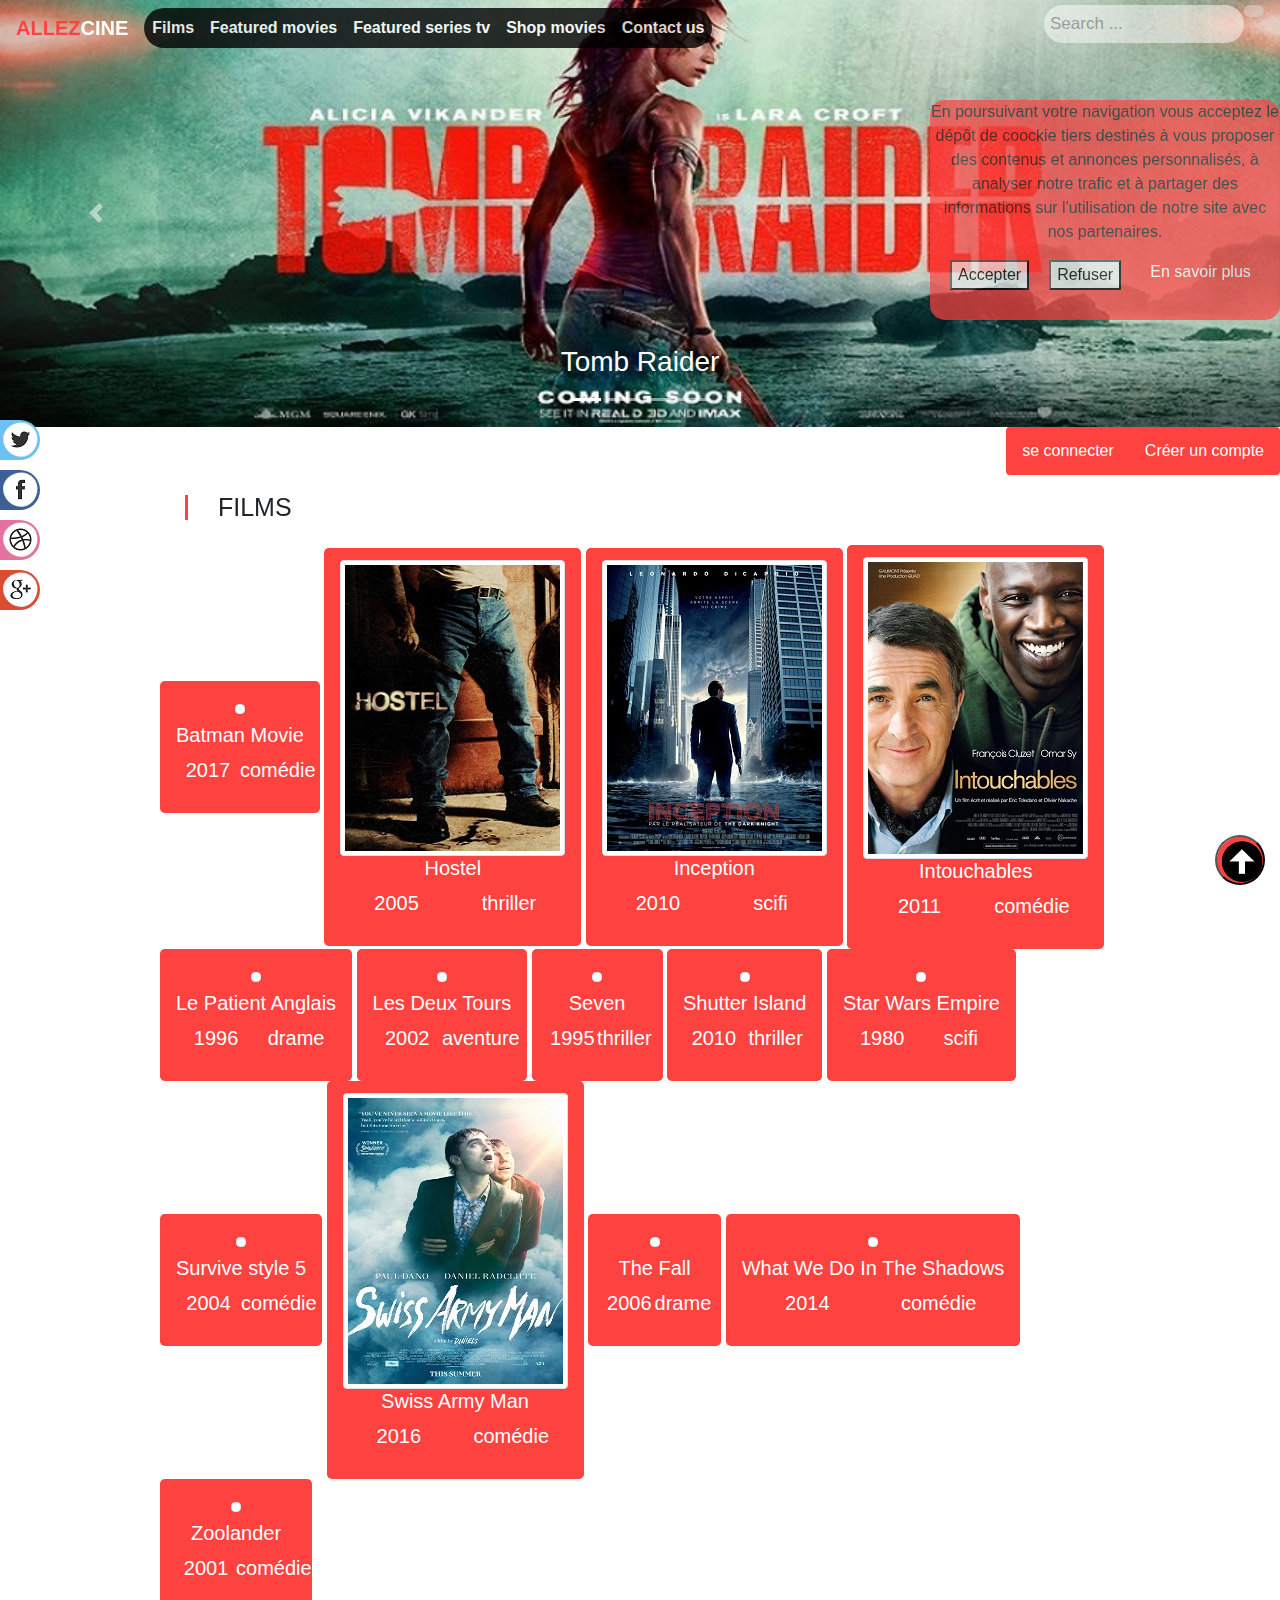
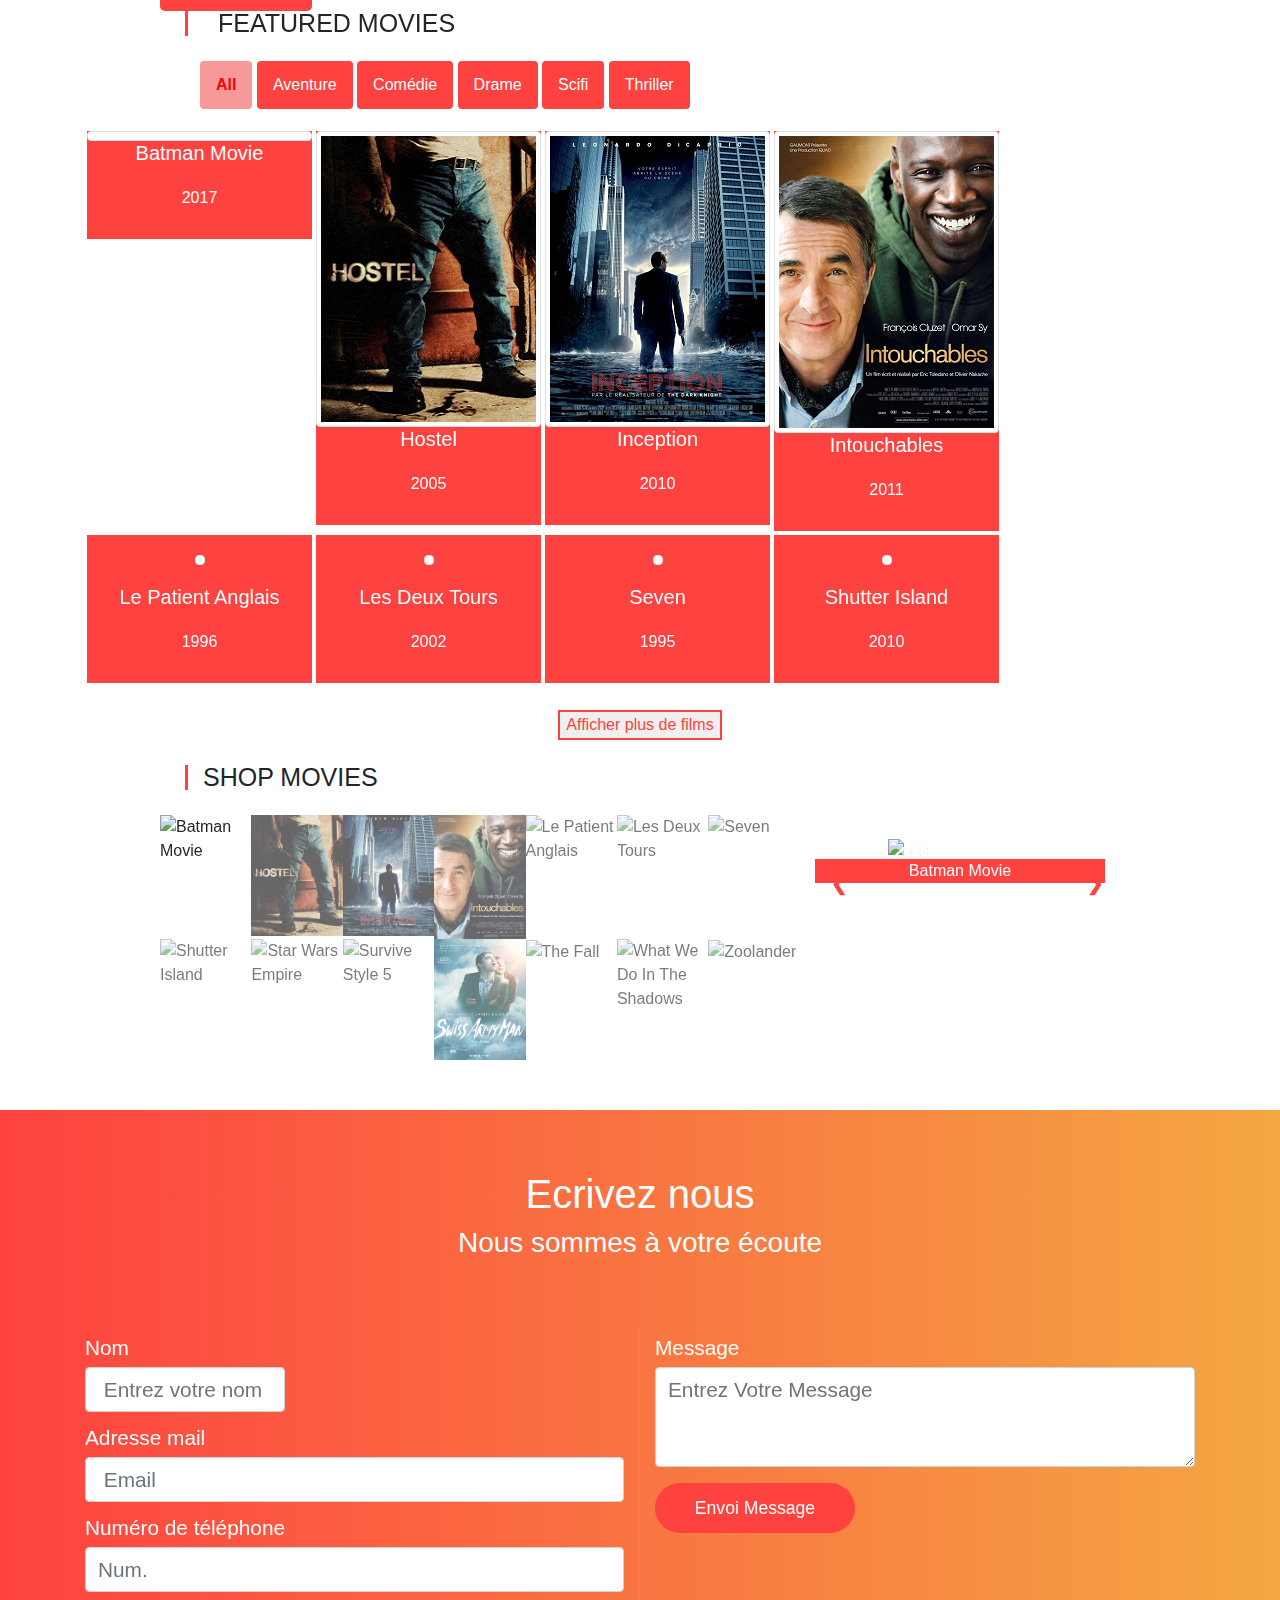
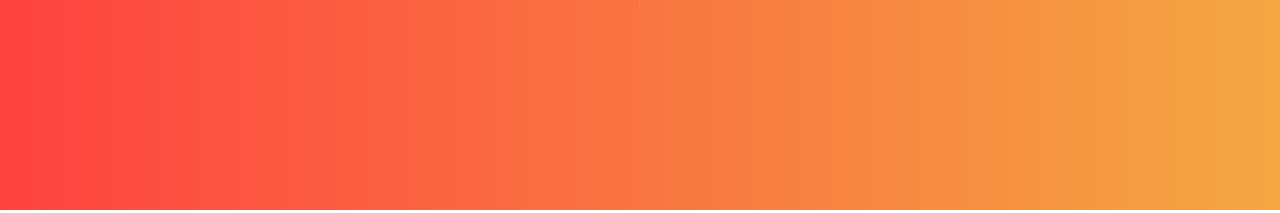
==== index.html @ 19b35f06 "26/6 12h16" ====
<!DOCTYPE html>
<html lang="fr" dir="ltr">

<head>
  <meta charset="utf-8">
  <meta name="viewport" content="width=device-width, initial-scale=1">
  <meta name="Description" content="AllezCine">
  <meta name="theme-color" content="white">

  <title>AllezCine</title>
  <link rel="stylesheet" href="https://maxcdn.bootstrapcdn.com/bootstrap/4.1.1/css/bootstrap.min.css">
  <link rel="stylesheet" type="text/css" href="./style.css">
  <link rel="stylesheet" href="https://use.fontawesome.com/releases/v5.0.13/css/all.css" integrity="sha384-DNOHZ68U8hZfKXOrtjWvjxusGo9WQnrNx2sqG0tfsghAvtVlRW3tvkXWZh58N9jp" crossorigin="anonymous">
  <script src="https://ajax.googleapis.com/ajax/libs/jquery/3.3.1/jquery.min.js"></script>
  <script src="https://maxcdn.bootstrapcdn.com/bootstrap/4.1.1/js/bootstrap.min.js"></script>
  <!-- <link rel="manifest" href="./manifest.json"> -->


</head>

<body>


  <header>
    <!-- Menu -->
    <nav class="navbar navbar-expand-md bg-dark navbar-dark">
      <a class="navbar-brand" href="#"><span style="color: #FE4240">ALLEZ</span>CINE</a>
      <button class="navbar-toggler" type="button" data-toggle="collapse" data-target="#collapsibleNavbar">
            <span class="navbar-toggler-icon"></span>
          </button>
      <div class="collapse navbar-collapse" id="collapsibleNavbar">
        <ul class="navbar-nav">
          <li class="nav-item">
            <a class="nav-link" class="onmouseover()" href="#films" target="_self" title="Films">Films</a>
          </li>
          <li class="nav-item">
            <a class="nav-link" class="onmouseover()" href="#featuredmovies" target="_self" title="Featured movies">Featured movies</a>
          </li>
          <li class="nav-item">
            <a class="nav-link" class="onmouseover()" href="#featuredseriestv" target="_self" title="Featured series tv">Featured series tv</a>
          </li>
          <li class="nav-item">
            <a class="nav-link" class="onmouseover()" href="#shop-movies" target="_self" title="Shop movies">Shop movies</a>
          </li>
          <li class="nav-item">
            <a class="nav-link" class="onmouseover()" href="#contactus" target="_self" title="Contact us">Contact us</a>
          </li>
        </ul>
      </div>
    </nav>
    <!-- Barre recherche -->
    <div class="topnav">
      <div class="search-container">
        <form action="/action_page.php">
          <input type="text" placeholder="Search ..." name="search">
          <button type="submit"><i class="fa fa-search"></i></button>
        </form>
      </div>
    </div>
    <!-- carroussel -->
    <div id="myCarousel" class="carousel slide" data-ride="carousel">

      <!-- Indicators -->
      <ul class="carousel-indicators">
        <li data-target="#demo" data-slide-to="0" class="active"></li>
        <li data-target="#demo" data-slide-to="1"></li>
        <li data-target="#demo" data-slide-to="2"></li>
        <li data-target="#demo" data-slide-to="3"></li>
      </ul>

      <!-- The slideshow -->
      <div class="carousel-inner">
        <div class="carousel-item active">
          <img src="images/film1.jpg" alt="Tomb Raider">
          <div class="carousel-caption">
            <h3>Tomb Raider</h3>

          </div>
        </div>
        <div class="carousel-item">
          <img src="images/film2.png" alt="Ocean's 8">
          <div class="carousel-caption">
            <h3>Ocean's 8</h3>

          </div>
        </div>
        <div class="carousel-item">
          <img src="images/film3.jpg" alt="La Belle & la Bête">
          <div class="carousel-caption">
            <h3>La Belle & la Bête</h3>

          </div>
        </div>
        <div class="carousel-item">
          <img src="images/film4.jpg" alt="Anthony Hopkins">
          <div class="carousel-caption">
            <h3>Anthony Hopkins</h3>

          </div>
        </div>
      </div>

      <!-- Left and right controls -->
      <a class="carousel-control-prev" href="#myCarousel" data-slide="prev">
      <span class="carousel-control-prev-icon"></span>
    </a>
      <a class="carousel-control-next" href="#myCarousel" data-slide="next">
      <span class="carousel-control-next-icon"></span>
    </a>
    </div>
  </header>
  <!-- boutons -->
  <div class="btn-group">
    <button type="button" class="btn btn-primary" data-toggle="modal" data-target="#myModal" id="btn1">se connecter</button>
    <button type="button" class="btn btn-primary" data-toggle="modal" data-target="#myModal1" id="btn2">Créer un compte</button>
  </div>
  <!-- form login -->
  <div class="container">
    <div class="modal fade" id="myModal">
      <div class="modal-dialog modal-lg">
        <div class="modal-content">

          <div class="modal-header">
            <div class="entetes">
              <h1><span id="h1" style="color: #FE4240">Allez</span>Ciné</h1>
              <span>Connectez-vous</span>
            </div>
          </div>

          <div class="modal-body">
            <div class="row">
              <div class="col-md-3 col-xs-3"></div>
              <div class="col-md-3 col-xs-3 label">
                <label for="identifiant">Identifiant</label>
              </div>
              <div class="col-md-3 col-xs-3">
                <input type="text" name="identifiant" value="" placeholder="Entrez votre identifiant">
              </div>
            </div>

            <div class="row">
              <div class="col-md-3 col-xs-3"></div>
              <div class="col-md-3 col-xs-3 label">
                <label for="password">&nbsp;Password</label>
              </div>
              <div class="col-md-3 col-xs-3">
                <input type="password" name="password" value="" placeholder="Entrez votre mot de passe">
              </div>
            </div>
            <div class="row">
              <div class="col-md-5 col-xs-5"></div>
              <div class="col-md-6 col-xs-6" id="checkbox1">
                <label><input type="checkbox" value="">Rester connecté</label>
              </div>
            </div>
            <div class="liens">
              <a href="url">Mot de passe oublié?</a>

            </div>
            <div class="bouton">
              <input type="submit" value="Créer un compte" id="test">
              <input type="submit" value="OK">
              <a href="./index.html">Cancel</a>
            </div>
          </div>


          <div class="modal-footer">
            <button type="button" class="btn btn-danger" data-dismiss="modal">Close</button>
          </div>

        </div>
      </div>
    </div>

  </div>

  <!-- form register -->
  <div class="container">
    <div class="modal fade" id="myModal1">
      <div class="modal-dialog modal-lg">
        <div class="modal-content">
          <div class="modal-header">
            <div class="entetes">
              <h1><span id="h1" style="color: #FE4240">Allez</span>Ciné</h1>
              <span>Enregistrez-vous</span>
            </div>
          </div>
          <div class="modal-body">
            <div class="row">
              <div class="col-md-3 col-xs-3"></div>
              <div class="col-md-3 col-xs-3 label">
                <label for="nom">Nom</label>
              </div>
              <div class="col-md-3 col-xs-3">
                <input type="text" name="nom" value="" placeholder="Entrez votre nom">
              </div>
            </div>
            <div class="row">
              <div class="col-md-3 col-xs-3"></div>
              <div class="col-md-3 col-xs-3 label">
                <label for="email">&nbsp;E-mail</label>
              </div>
              <div class="col-md-3 col-xs-3">
                <input type="text" name="email" value="" placeholder="Entrez votre e-mail">
              </div>
            </div>
            <div class="row">
              <div class="col-md-3 col-xs-3"></div>
              <div class="col-md-3 col-xs-3 label">
                <label for="password">&nbsp;Password</label>
              </div>
              <div class="col-md-3 col-xs-3">
                <input type="password" name="password" value="" placeholder="Entrez votre password" id="password">
              </div>
            </div>
            <div class="row">
              <div class="col-md-2 col-xs-2"></div>
              <div class="col-md-4 col-xs-4 label">
                <label for="confirm">&nbsp;Confirmer password</label>
              </div>
              <div class="col-md-3 col-xs-3">
                <input type="password" name="confirm" value="" placeholder="Confirmez votre password" id="confirm">
              </div>
            </div>
            <div class="row">
              <div class="col-md-4 col-xs-4"></div>
              <div class="col-md-8 col-xs-8" id="checkbox1">
                <label><input type="checkbox" value="">Rester connecté</label>
              </div>
            </div>
            <div class="row">
              <div class="col-md-4 col-xs-4"></div>
              <div class="col-md-8 col-xs-8" id="checkbox2">
                <label><input type="checkbox" value="">J'accepte les <a href="http://www.commeaucinema.com/conditions.php3">conditions générales d'utilisation</a></label>
              </div>
            </div>
            <div class="col-md-12 col-xs-12" class="bouton">
              <input type="submit" value="Enregistrer" onclick="bordure()">
              <a href="./index.html">Cancel</a>
            </div>
            <div class="modal-footer">
              <button type="button" class="btn btn-danger" data-dismiss="modal">Close</button>
            </div>
          </div>
        </div>
      </div>
    </div>
  </div>

  <!-- DEBUT : AVERTISSEMENT COCKIES  -->
  <div class="coockiesUse" id="closeCoockies">
    <p>En poursuivant votre navigation vous acceptez le dépôt de coockie tiers destinés à vous proposer des contenus et annonces personnalisés, à analyser notre trafic et à partager des informations sur l'utilisation de notre site avec nos partenaires.</p>
    <button type="button" name="button" onclick="closeCoock()">Accepter</button>
    <button type="button" name="button" onclick="fakya()">Refuser</button>
    <a href="https://www.cnil.fr/fr/reglement-europeen-protection-donnees" target="_blank">En savoir plus</a>
  </div>
  <!-- FIN : AVERTISSEMENT COCKIES  -->

  <!-- DEBUT : Les boutons réseaux sociaux  -->
  <div class="twitter">
    <a href="twitter">Twitter</a>
    <img src=".\icons\twitter.png" alt="twitterIcon">
  </div>

  <div class="facebook">
    <a href="facebook">Facebook</a>
    <img src=".\icons\facebook.png" alt="facebookIcon">
  </div>

  <div class="dribbble">
    <a href="dribbble">Dribble</a>
    <img src=".\icons\dribbble.png" alt="dribbleIcon">
  </div>

  <div class="google">
    <a href="google">Google</a>
    <img src=".\icons\google.png" alt="googleIcon">
  </div>
  <!-- FIN : Les boutons réseaux sociaux -->

  <!-- TITRE -->
  <div class="row" id="films">
    <div class="col-md-12 col-xs12" id="title0">
      <p>FILMS</p>
    </div>
  </div>
  <!-- TITRE FIN   -->

  <div class="films">


    <a data-toggle="modal" href="#contentBasic0" class="btn btn-primary btn-lg">
    <img src="images/batmanmovie-2017-comedie.jpg" class="img-thumbnail img-fluid" alt="">
    <h5>Batman Movie</h5>
    <div class="conteneur">
      <div class="annees">
        <p>2017</p>
      </div>
      <div class="genres">
        <p>comédie</p>
      </div>
    </div>
  </a>
    <div class="control-popup modal fade" id="contentBasic0" tabindex="-1" role="dialog">
      <div class="modal-dialog">
        <div class="modal-content">
          <div class="modal-body">
            <iframe src="https://www.youtube.com/embed/qtIH_WXOUGQ" frameborder="0" allow="autoplay; encrypted-media" allowfullscreen></iframe>
            <button type="button" class="close" data-dismiss="modal" aria-hidden="true">&times;</button>
          </div>
        </div>
      </div>
    </div>

    <a data-toggle="modal" href="#contentBasic1" class="btn btn-primary btn-lg">
    <img src="images/hostel-2005-thriller.jpg" class="img-thumbnail img-fluid" alt="">
    <h5>Hostel</h5>
      <div class="conteneur">
        <div class="annees">
          <p>2005</p>
        </div>
          <div class="genres">
          <p>thriller</p>
        </div>
    </div>
  </a>
    <div class="control-popup modal fade" id="contentBasic1" tabindex="-1" role="dialog">
      <div class="modal-dialog">
        <div class="modal-content">
          <div class="modal-body">
            <iframe src="https://www.youtube.com/embed/cVBdQiUHhZI" frameborder="0" allow="autoplay; encrypted-media" allowfullscreen></iframe>
            <button type="button" class="close" data-dismiss="modal" aria-hidden="true">&times;</button>
          </div>
        </div>
      </div>
    </div>

    <a data-toggle="modal" href="#contentBasic2" class="btn btn-primary btn-lg">
    <img src="images/inception-2010-scifi.jpg" class="img-thumbnail img-fluid" alt="">
    <h5>Inception</h5>
      <div class="conteneur">
        <div class="annees">
          <p>2010</p>
        </div>
        <div class="genres">
          <p>scifi</p>
        </div>
      </div>
  </a>
    <div class="control-popup modal fade" id="contentBasic2" tabindex="-1" role="dialog">
      <div class="modal-dialog">
        <div class="modal-content">
          <div class="modal-body">
            <iframe src="https://www.youtube.com/embed/LtxtwPoVzqI" frameborder="0" allow="autoplay; encrypted-media" allowfullscreen></iframe>
            <button type="button" class="close" data-dismiss="modal" aria-hidden="true">&times;</button>
          </div>
        </div>
      </div>
    </div>

    <a data-toggle="modal" href="#contentBasic3" class="btn btn-primary btn-lg">
    <img src="images/intouchables-2011-comedie.jpg" class="img-thumbnail img-fluid" alt="">
    <h5>Intouchables</h5>
      <div class="conteneur">
        <div class="annees">
          <p>2011</p>
        </div>
        <div class="genres">
          <p>comédie</p>
        </div>
      </div>
  </a>
    <div class="control-popup modal fade" id="contentBasic3" tabindex="-1" role="dialog">
      <div class="modal-dialog">
        <div class="modal-content">
          <div class="modal-body">
            <iframe src="https://www.youtube.com/embed/cXu2MhWYUuE" frameborder="0" allow="autoplay; encrypted-media" allowfullscreen></iframe>
            <button type="button" class="close" data-dismiss="modal" aria-hidden="true">&times;</button>
          </div>
        </div>
      </div>
    </div>

    <a data-toggle="modal" href="#contentBasic4" class="btn btn-primary btn-lg">
    <img src="images/lepatientanglais-1996-dramatique.jpg" class="img-thumbnail img-fluid" alt="">
    <h5>Le Patient Anglais</h5>
    <div class="conteneur">
      <div class="annees">
        <p>1996</p>
      </div>
      <div class="genres">
        <p>drame</p>
      </div>
    </div>
  </a>
    <div class="control-popup modal fade" id="contentBasic4" tabindex="-1" role="dialog">
      <div class="modal-dialog">
        <div class="modal-content">
          <div class="modal-body">
            <iframe src="https://www.youtube.com/embed/FguRZAv_LS4" frameborder="0" allow="autoplay; encrypted-media" allowfullscreen></iframe>
            <button type="button" class="close" data-dismiss="modal" aria-hidden="true">&times;</button>
          </div>
        </div>
      </div>
    </div>

    <a data-toggle="modal" href="#contentBasic5" class="btn btn-primary btn-lg">
    <img src="images/lesdeuxtours-2002-aventure.jpg" class="img-thumbnail img-fluid" alt="">
      <h5>Les Deux Tours</h5>
      <div class="conteneur">
        <div class="annees">
          <p>2002</p>
        </div>
        <div class="genres">
          <p>aventure</p>
        </div>
      </div>
  </a>
    <div class="control-popup modal fade" id="contentBasic5" tabindex="-1" role="dialog">
      <div class="modal-dialog">
        <div class="modal-content">
          <div class="modal-body">
            <iframe src="https://www.youtube.com/embed/c9blKqmyeV4" frameborder="0" allow="autoplay; encrypted-media" allowfullscreen></iframe>
            <button type="button" class="close" data-dismiss="modal" aria-hidden="true">&times;</button>
          </div>
        </div>
      </div>
    </div>

    <a data-toggle="modal" href="#contentBasic6" class="btn btn-primary btn-lg">
    <img src="images/seven-1995-thriller.jpg" class="img-thumbnail img-fluid" alt="">
      <h5>Seven</h5>
      <div class="conteneur">
        <div class="annees">
          <p>1995</p>
        </div>
        <div class="genres">
          <p>thriller</p>
        </div>
      </div>
  </a>
    <div class="control-popup modal fade" id="contentBasic6" tabindex="-1" role="dialog">
      <div class="modal-dialog">
        <div class="modal-content">
          <div class="modal-body">
            <iframe src="https://www.youtube.com/embed/BLY4treE0XU" frameborder="0" allow="autoplay; encrypted-media" allowfullscreen></iframe>
            <button type="button" class="close" data-dismiss="modal" aria-hidden="true">&times;</button>
          </div>
        </div>
      </div>
    </div>

    <a data-toggle="modal" href="#contentBasic7" class="btn btn-primary btn-lg">
    <img src="images/shutterisland-2010-thriller.jpg" class="img-thumbnail img-fluid" alt="">
      <h5>Shutter Island</h5>
      <div class="conteneur">
        <div class="annees">
          <p>2010</p>
        </div>
        <div class="genres">
          <p>thriller</p>
        </div>
      </div>
  </a>
    <div class="control-popup modal fade" id="contentBasic7" tabindex="-1" role="dialog">
      <div class="modal-dialog">
        <div class="modal-content">
          <div class="modal-body">
            <iframe src="https://www.youtube.com/embed/1CH_6bUt7xc" frameborder="0" allow="autoplay; encrypted-media" allowfullscreen></iframe>
            <button type="button" class="close" data-dismiss="modal" aria-hidden="true">&times;</button>
          </div>
        </div>
      </div>
    </div>

    <a data-toggle="modal" href="#contentBasic8" class="btn btn-primary btn-lg">
    <img src="images/starwarsempire-1980-scifi.jpg" class="img-thumbnail img-fluid" alt="">
      <h5>Star Wars Empire</h5>
      <div class="conteneur">
        <div class="annees">
          <p>1980</p>
        </div>
      <div class="genres">
        <p>scifi</p>
      </div>
    </div>
  </a>
    <div class="control-popup modal fade" id="contentBasic8" tabindex="-1" role="dialog">
      <div class="modal-dialog">
        <div class="modal-content">
          <div class="modal-body">
            <iframe src="https://www.youtube.com/embed/Z7B0vfamFTE" frameborder="0" allow="autoplay; encrypted-media" allowfullscreen></iframe>
            <button type="button" class="close" data-dismiss="modal" aria-hidden="true">&times;</button>
          </div>
        </div>
      </div>
    </div>

    <a data-toggle="modal" href="#contentBasic9" class="btn btn-primary btn-lg">
    <img src="images/Survivestyle5-2004-comedie.jpg" class="img-thumbnail img-fluid" alt="">
      <h5>Survive style 5</h5>
      <div class="conteneur">
        <div class="annees">
          <p>2004</p>
        </div>
        <div class="genres">
          <p>comédie</p>
        </div>
      </div>
  </a>
    <div class="control-popup modal fade" id="contentBasic9" tabindex="-1" role="dialog">
      <div class="modal-dialog">
        <div class="modal-content">
          <div class="modal-body">
            <iframe src="https://www.youtube.com/embed/LEH7nDkiPEk" frameborder="0" allow="autoplay; encrypted-media" allowfullscreen></iframe>
            <button type="button" class="close" data-dismiss="modal" aria-hidden="true">&times;</button>
          </div>
        </div>
      </div>
    </div>

    <a data-toggle="modal" href="#contentBasic10" class="btn btn-primary btn-lg">
    <img src="images/swissarmyman-2016-comedie.jpg" class="img-thumbnail img-fluid" alt="">
      <h5>Swiss Army Man</h5>
      <div class="conteneur">
        <div class="annees">
          <p>2016</p>
        </div>
        <div class="genres">
          <p>comédie</p>
        </div>
      </div>
  </a>
    <div class="control-popup modal fade" id="contentBasic10" tabindex="-1" role="dialog">
      <div class="modal-dialog">
        <div class="modal-content">
          <div class="modal-body">
            <iframe src="https://www.youtube.com/embed/QHkKEBY13A0" frameborder="0" allow="autoplay; encrypted-media" allowfullscreen></iframe>
            <button type="button" class="close" data-dismiss="modal" aria-hidden="true">&times;</button>
          </div>
        </div>
      </div>
    </div>

    <a data-toggle="modal" href="#contentBasic11" class="btn btn-primary btn-lg">
    <img src="images/thefall-2006-dramatique.jpg" class="img-thumbnail img-fluid" alt="">
      <h5>The Fall</h5>
      <div class="conteneur">
        <div class="annees">
          <p>2006</p>
        </div>
        <div class="genres">
          <p>drame</p>
        </div>
      </div>
  </a>
    <div class="control-popup modal fade" id="contentBasic11" tabindex="-1" role="dialog">
      <div class="modal-dialog">
        <div class="modal-content">
          <div class="modal-body">
            <iframe src="https://www.youtube.com/embed/IwsYyRc9j4g" frameborder="0" allow="autoplay; encrypted-media" allowfullscreen></iframe>
            <button type="button" class="close" data-dismiss="modal" aria-hidden="true">&times;</button>
          </div>
        </div>
      </div>
    </div>

    <a data-toggle="modal" href="#contentBasic12" class="btn btn-primary btn-lg">
    <img src="images/WhatWeDoInTheShadows-2014-comedie.jpg" class="img-thumbnail img-fluid" alt="">
      <h5>What We Do In The Shadows</h5>
      <div class="conteneur">
        <div class="annees">
          <p>2014</p>
        </div>
        <div class="genres">
          <p>comédie</p>
        </div>
      </div>
  </a>
    <div class="control-popup modal fade" id="contentBasic12" tabindex="-1" role="dialog">
      <div class="modal-dialog">
        <div class="modal-content">
          <div class="modal-body">
            <iframe src="https://www.youtube.com/embed/IwsYyRc9j4g" frameborder="0" allow="autoplay; encrypted-media" allowfullscreen></iframe>
            <button type="button" class="close" data-dismiss="modal" aria-hidden="true">&times;</button>
          </div>
        </div>
      </div>
    </div>

    <a data-toggle="modal" href="#contentBasic13" class="btn btn-primary btn-lg">
    <img src="images/zoolander-2001-comedie.jpg" class="img-thumbnail img-fluid" alt="">
      <h5>Zoolander</h5>
      <div class="conteneur">
        <div class="annees">
          <p>2001</p>
        </div>
        <div class="genres">
          <p>comédie</p>
        </div>
      </div>
  </a>
    <div class="control-popup modal fade" id="contentBasic13" tabindex="-1" role="dialog">
      <div class="modal-dialog">
        <div class="modal-content">
          <div class="modal-body">
            <iframe src="https://www.youtube.com/embed/SNixRYY7HBY" frameborder="0" allow="autoplay; encrypted-media" allowfullscreen></iframe> <button type="button" class="close" data-dismiss="modal" aria-hidden="true">&times;</button>
          </div>
        </div>
      </div>
    </div>

  </div>



  <div class="row" id="featuredmovies">
    <div class="col-lg-12 col-xs-12" id="title1">
      <p>FEATURED MOVIES</p>
    </div>
  </div>
  <!-- TITRE FIN   -->


  <div id="myBtnContainer">
    <button class="btn active" onclick="filterSelection('all')"> All</button>
    <button class="btn" onclick="filterSelection('aventure')"> Aventure</button>
    <button class="btn" onclick="filterSelection('comedie')"> Comédie</button>
    <button class="btn" onclick="filterSelection('drame')"> Drame</button>
    <button class="btn" onclick="filterSelection('scifi')"> Scifi</button>
    <button class="btn" onclick="filterSelection('thriller')"> Thriller</button>
  </div>
  <div class="container">
    <div class="filterDiv comedie">
      <img src="images/batmanmovie-2017-comedie.jpg" class="img-thumbnail img-fluid d-block" alt="">
      <h5>Batman Movie</h5>
      <p>2017</p>
    </div>
    <div class="filterDiv thriller">
      <img src="images/hostel-2005-thriller.jpg" class="img-thumbnail img-fluid" alt="">
      <h5>Hostel</h5>
      <p>2005</p>
    </div>
    <div class="filterDiv scifi">
      <img src="images/inception-2010-scifi.jpg" class="img-thumbnail img-fluid" alt="">
      <h5>Inception</h5>
      <p>2010</p>
    </div>
    <div class="filterDiv comedie">
      <img src="images/intouchables-2011-comedie.jpg" class="img-thumbnail img-fluid" alt="">
      <h5>Intouchables</h5>
      <p>2011</p>
    </div>
    <div class="filterDiv drame">
      <img src="images/lepatientanglais-1996-dramatique.jpg" class="img-thumbnail img-fluid" alt="">
      <h5>Le Patient Anglais</h5>
      <p>1996</p>
    </div>
    <div class="filterDiv aventure">
      <img src="images/lesdeuxtours-2002-aventure.jpg" class="img-thumbnail img-fluid" alt="">
      <h5>Les Deux Tours</h5>
      <p>2002</p>
    </div>

    <div class="filterDiv thriller">
      <img src="images/seven-1995-thriller.jpg" class="img-thumbnail img-fluid" alt="">
      <h5>Seven</h5>
      <p>1995</p>
    </div>
    <div class="filterDiv thriller">
      <img src="images/shutterisland-2010-thriller.jpg" class="img-thumbnail img-fluid" alt="">
      <h5>Shutter Island</h5>
      <p>2010</p>
    </div>
    <div id="toggle">
      <div class="filterDiv scifi">
        <img src="images/starwarsempire-1980-scifi.jpg" class="img-thumbnail img-fluid" alt="">
        <h5>Star Wars Empire</h5>
        <p>1980</p>
      </div>
      <div class="filterDiv comedie">
        <img src="images/Survivestyle5-2004-comedie.jpg" class="img-thumbnail img-fluid" alt="">
        <h5>Survive style 5</h5>
        <p>2004</p>
      </div>
      <div class="filterDiv comedie">
        <img src="images/swissarmyman-2016-comedie.jpg" class="img-thumbnail img-fluid" alt="">
        <h5>Swiss Army Man</h5>
        <p>2016</p>
      </div>
      <div class="filterDiv drame">
        <img src="images/thefall-2006-dramatique.jpg" class="img-thumbnail img-fluid" alt="">
        <h5>The Fall</h5>
        <p>2006</p>
      </div>
      <div class="filterDiv comedie">
        <img src="images/WhatWeDoInTheShadows-2014-comedie.jpg" class="img-thumbnail img-fluid" alt="">
        <h5>What We Do In The Shadows</h5>
        <p>2014</p>
      </div>
      <div class="filterDiv comedie">
        <img src="images/zoolander-2001-comedie.jpg" class="img-thumbnail img-fluid" alt="">
        <h5>Zoolander</h5>
        <p>2001</p>
      </div>
    </div>
  </div>
  <button type="button" name="button" id="btn3"><a href="#" id="toggler" onclick="changer()">Afficher plus de films</a></button>
  <button type="button" name="button" id="btn4"><a href="#" id="toggler1" onclick="changer1()">Afficher moins de films</a></button>

  <div class="row" id="shop-movies">
    <div class="titre2" id="title1">
      <p>SHOP MOVIES</p>
    </div>
  </div>

  <div class="row" id="shopmovies">
    <div class="shopmovies col-lg-8  col-md-8 col-xs-8">

      <!-- Thumbnail images -->
      <div class="row">
        <div class="column">
          <img class="demo cursor" src="images/batmanmovie-2017-comedie.jpg" style="width:100%" onclick="currentSlide(1)" alt="Batman Movie">
        </div>
        <div class="column">
          <img class="demo cursor" src="images/hostel-2005-thriller.jpg" style="width:100%" onclick="currentSlide(2)" alt="Hostel">
        </div>
        <div class="column">
          <img class="demo cursor" src="images/inception-2010-scifi.jpg" style="width:100%" onclick="currentSlide(3)" alt="Inception">
        </div>
        <div class="column">
          <img class="demo cursor" src="images/intouchables-2011-comedie.jpg" style="width:100%" onclick="currentSlide(4)" alt="Intouchables">
        </div>
        <div class="column">
          <img class="demo cursor" src="images/lepatientanglais-1996-dramatique.jpg" style="width:100%" onclick="currentSlide(5)" alt="Le Patient Anglais">
        </div>
        <div class="column">
          <img class="demo cursor" src="images/lesdeuxtours-2002-aventure.jpg" style="width:100%" onclick="currentSlide(6)" alt="Les Deux Tours">
        </div>


        <div class="column">
          <img class="demo cursor" src="images/seven-1995-thriller.jpg" style="width:100%" onclick="currentSlide(7)" alt="Seven">
        </div>
        <div class="column">
          <img class="demo cursor" src="images/shutterisland-2010-thriller.jpg" style="width:100%" onclick="currentSlide(8)" alt="Shutter Island">
        </div>
        <div class="column">
          <img class="demo cursor" src="images/starwarsempire-1980-scifi.jpg" style="width:100%" onclick="currentSlide(9)" alt="Star Wars Empire">
        </div>
        <div class="column">
          <img class="demo cursor" src="images/Survivestyle5-2004-comedie.jpg" style="width:100%" onclick="currentSlide(10)" alt="Survive Style 5">
        </div>
        <div class="column">
          <img class="demo cursor" src="images/swissarmyman-2016-comedie.jpg" style="width:100%" onclick="currentSlide(11)" alt="Swiss Army Man">
        </div>
        <div class="column">
          <img class="demo cursor" src="images/thefall-2006-dramatique.jpg" style="width:100%" onclick="currentSlide(12)" alt="The Fall">
        </div>
        <div class="column">
          <img class="demo cursor" src="images/WhatWeDoInTheShadows-2014-comedie.jpg" style="width:100%" onclick="currentSlide(13)" alt="What We Do In The Shadows">
        </div>
        <div class="column">
          <img class="demo cursor" src="images/zoolander-2001-comedie.jpg" style="width:100%" onclick="currentSlide(14)" alt="Zoolander">
        </div>
      </div>
    </div>
    <!-- Container for the image gallery -->
    <div class="container col-lg-4 col-md-4 col-xs-4">

      <!-- Full-width images with number text -->
      <div class="mySlides">
        <div class="numbertext">1 / 14</div>
        <img src="images/batmanmovie-2017-comedie.jpg" style="width:100%">
      </div>

      <div class="mySlides">
        <div class="numbertext">2 / 14</div>
        <img src="images/hostel-2005-thriller.jpg" style="width:100%">
      </div>

      <div class="mySlides">
        <div class="numbertext">3 / 14</div>
        <img src="images/inception-2010-scifi.jpg" style="width:100%">
      </div>

      <div class="mySlides">
        <div class="numbertext">4 / 14</div>
        <img src="images/intouchables-2011-comedie.jpg" style="width:100%">
      </div>

      <div class="mySlides">
        <div class="numbertext">5 / 14</div>
        <img src="images/lepatientanglais-1996-dramatique.jpg" style="width:100%">
      </div>

      <div class="mySlides">
        <div class="numbertext">6 / 14</div>
        <img src="images/lesdeuxtours-2002-aventure.jpg" style="width:100%">
      </div>

      <div class="mySlides">
        <div class="numbertext">7 / 14</div>
        <img src="images/seven-1995-thriller.jpg" style="width:100%">
      </div>

      <div class="mySlides">
        <div class="numbertext">8 / 14</div>
        <img src="images/shutterisland-2010-thriller.jpg" style="width:100%">
      </div>

      <div class="mySlides">
        <div class="numbertext">9 / 14</div>
        <img src="images/starwarsempire-1980-scifi.jpg" style="width:100%">
      </div>

      <div class="mySlides">
        <div class="numbertext">10 / 14</div>
        <img src="images/Survivestyle5-2004-comedie.jpg" style="width:100%">
      </div>

      <div class="mySlides">
        <div class="numbertext">11 / 14</div>
        <img src="images/swissarmyman-2016-comedie.jpg" style="width:100%">
      </div>

      <div class="mySlides">
        <div class="numbertext">12 / 14</div>
        <img src="images/thefall-2006-dramatique.jpg" style="width:100%">
      </div>

      <div class="mySlides">
        <div class="numbertext">13 / 14</div>
        <img src="images/WhatWeDoInTheShadows-2014-comedie.jpg" style="width:100%">
      </div>

      <div class="mySlides">
        <div class="numbertext">14 / 14</div>
        <img src="images/zoolander-2001-comedie.jpg" style="width:100%">
      </div>

      <!-- Next and previous buttons -->
      <a class="prev" onclick="plusSlides(-1)">&#10094;</a>
      <a class="next" onclick="plusSlides(1)">&#10095;</a>

      <!-- Image text -->
      <div class="caption-container">
        <p id="caption"></p>
      </div>
    </div>
  </div>






  <footer>
    <!-- CONTACT -->
    <section id="contact">
      <div class="section-content" id="contactus">
        <h1 class="section-header">Ecrivez <span class="content-header wow fadeIn " data-wow-delay="0.2s" data-wow-duration="2s"> nous</span></h1>
        <h3>Nous sommes à votre écoute</h3>
      </div>
      <div class="contact-section">
        <div class="container">
          <form>
            <div class="row">
              <div class="col-md-6 form-line">
                <div class="form-group">
                  <label for="exampleInputUsername">Nom</label>
                  <input type="text" class="form-control" id="userName" placeholder=" Entrez votre nom">
                </div>
                <div class="form-group">
                  <label for="exampleInputEmail">Adresse mail</label>
                  <input type="email" class="form-control" id="userEmail" placeholder=" Email">
                </div>
                <div class="form-group">
                  <label for="telephone">Numéro de téléphone</label>
                  <input type="tel" class="form-control" id="userTelephone" placeholder="Num."> </div>
              </div>
              <div class="col-md-6">
                <div class="form-group">
                  <label for="description"> Message</label>
                  <textarea class="form-control" id="userMessage" placeholder="Entrez Votre Message"></textarea>
                </div>
                <div>
                  <button type="button" class="btn btn-default submit" onclick="sendClick()"><i class="fa fa-paper-plane" aria-hidden="true"></i>  Envoi Message</button>
                </div>
              </div>
            </div>
          </form>
        </div>
        <div class="row">
          <div class="col-md-12">
            <iframe src="https://www.google.com/maps/embed?pb=!1m18!1m12!1m3!1d2519.233582934361!2d4.355096615485479!3d50.84535866671215!2m3!1f0!2f0!3f0!3m2!1i1024!2i768!4f13.1!3m3!1m2!1s0x47c3c47fce0ba71d%3A0x2f634768a374d3b0!2sCantersteen+10%2C+1000+Bruxelles!5e0!3m2!1sfr!2sbe!4v1529677400530"
              width="250" height="200" frameborder="0" style="border:0" allowfullscreen></iframe>
          </div>
        </div>
    </section>
    <!-- CONTACT FIN -->

  </footer>

  <!-- Charger fichier javascript du projet -->
  <script type="text/javascript" src="AD6D.js"></script>
  <script type="text/javascript" src="allezcine.js"></script>

  <!-- <script src="allezcine.js"></script> -->
  <!-- Rajout Bootstrap jquery, Popper.js et javascript -->

</body>

</html>
---- style.css ----
#collapsibleNavbar {
  background-color: black;
  border-radius: 45px;
  opacity: 0.8;
  font-weight: bold;
}

/* DEBUT : ALERT COOCKIES */

.coockiesUse {
  display: block;
  position: fixed;
  top: 100px;
  right: 0;
  opacity: 0.7;
  background-color: #FE4240;
  width: 350px;
  max-width: 100%;
  height: 220px;
  text-align: center;
  border-radius: 15px;
  z-index: 1500;
}

.coockiesUse button {
  float: left;
  margin-left: 20px;
}

.coockiesUse a {
  color: white;
}

/* FIN : ALERT COOCKIES */

/* DEBUT : ICONES SOCIAUX */

.twitter {
  display: block;
  position: fixed;
  margin-top: -75px;
  width: 140px;
  height: 40px;
  background-color: #6Ac2F4;
  text-align: center;
  left: -100px;
  border-top-right-radius: 25px;
  border-bottom-right-radius: 25px;
}

.twitter a {
  color: white;
  vertical-align: middle;
  line-height: 40px;
}

.twitter:hover {
  transition: 1.5s;
  transform: translateX(100px);
}

.twitter img {
  border-radius: 50px;
  padding-top: 2.5px;
  padding-right: 2.5px;
  float: right;
}

.facebook {
  display: block;
  position: fixed;
  margin-top: -25px;
  width: 140px;
  height: 40px;
  background-color: #3E5F94;
  text-align: center;
  left: -100px;
  border-top-right-radius: 25px;
  border-bottom-right-radius: 25px;
}

.facebook img {
  border-radius: 50px;
  padding-top: 2.5px;
  padding-right: 2.5px;
  float: right;
}

.facebook a {
  vertical-align: middle;
  line-height: 40px;
  color: white;
}

.facebook:hover {
  transition: 1.5s;
  transform: translateX(100px);
}

.dribbble {
  display: block;
  position: fixed;
  margin-top: 25px;
  width: 140px;
  height: 40px;
  background-color: #E4729E;
  text-align: center;
  left: -100px;
  border-top-right-radius: 25px;
  border-bottom-right-radius: 25px;
}

.dribbble img {
  border-radius: 50px;
  padding-top: 2.5px;
  padding-right: 2.5px;
  float: right;
}

.dribbble a {
  vertical-align: middle;
  line-height: 40px;
  color: white;
}

.dribbble:hover {
  transition: 1.5s;
  transform: translateX(100px);
}

.google {
  display: block;
  position: fixed;
  margin-top: 75px;
  width: 140px;
  height: 40px;
  background-color: #DB4C34;
  text-align: center;
  left: -100px;
  border-top-right-radius: 25px;
  border-bottom-right-radius: 25px;
}

.google img {
  border-radius: 50px;
  padding-top: 2.5px;
  padding-right: 2.5px;
  float: right;
}

.google a {
  vertical-align: middle;
  line-height: 40px;
  color: white;
}

.google:hover {
  transition: 1.5s;
  transform: translateX(100px);
}

/* FIN : ICONES SOCIAUX */

/*TITRES */

#title1, #title0 {
  float: left;
  margin-left: 200px;
  margin-bottom: 25px;
  border-left: solid 3px #FE4240;
  width: 300px;
  max-width: 100%;
  height: 25px;
}

#title1 p, #title0 p {
  font-family: sans-serif;
  font-size: 25px;
  margin-left: 15px;
  vertical-align: middle;
  line-height: 25px;
}

.titre2 {
  margin-top: 25px;
  margin-bottom: 25px;
}

.row h5 {
  text-align: center;
}

.films {
  width: 75%;
  margin-left: auto;
  margin-right: auto;
}

/*
.bgc {
  background-color: #FE4240;
  color: white;
} */

.annees {
  width: 50%;
  float: left;
}

.genres {
  width: 50%;
  float: right;
}

/* CONTACT */

iframe {
  margin-top: 5px;
  margin-right: auto;
  margin-left: auto;
  width: : 100%;
  display: block;
}

.section-content {
  text-align: center;
}

#contact {
  margin-top: 50px;
  font-family: 'Teko', sans-serif;
  padding-top: 60px;
  width: 100%;
  height: 700px;
  background: #f4a742;
  /* fallback for old browsers */
  background: -webkit-linear-gradient(to left, #f4a742, #FE4240);
  /* Chrome 10-25, Safari 5.1-6 */
  background: linear-gradient(to left, #f4a742, #FE4240);
  /* W3C, IE 10+/ Edge, Firefox 16+, Chrome 26+, Opera 12+, Safari 7+ */
  color: #fff;
}

.contact-section {
  padding-top: 40px;
}

.contact-section .col-md-6 {
  width: 50%;
}

.form-line {
  border-right: 1px solid #B29999;
}

.form-group {
  margin-top: 10px;
}

label {
  font-size: 1.3em;
  line-height: 1em;
  font-weight: normal;
}

.form-control {
  font-size: 1.3em;
  color: #080808;
}

textarea.form-control {
  height: 100px;
  /* margin-top: px;*/
}

.submit {
  font-size: 1.1em;
  float: left;
  width: 200px;
  background-color: transparent;
  border-radius: 35px;
  color: #fff;
}

/* Login/register */

.entetes {
  margin-left: auto;
  margin-right: auto;
}

#myModal, #myModal1 {
  text-align: center;
  overflow-x: hidden;
  overflow-y: auto;
}

#checkbox1, #checkbox2 {
  text-align: left;
}

/* Boutons */

#myBtnContainer {
  margin-left: 200px;
}

#btn1, #btn2 {
  background-color: #FE4240;
  border-color: #FE4240;
}

.btn-group {
  float: right;
}

.btn.focus, .btn:focus {
  box-shadow: 0 0 0 0.2rem rgba(254, 66, 64, .25);
}

.btn-primary.focus, .btn-primary:focus {
  box-shadow: 0 0 0 0.2rem rgba(254, 66, 64, .5) !important;
}

input[type="text"], input[type="password"] {
  width: 200px;
}

.label {
  text-align: right;
}

/* Jumbotron */

.jumbotron {
  height: 100%;
  width: 100%;
  padding: 0px;
}

/* menu */

nav a {
  color: white !important;
}

nav a:hover {
  color: #FE4240 !important;
}

.navbar {
  position: absolute;
  z-index: 2;
}

.bg-dark {
  background-color: transparent !important;
}

/* barre de recherche */

.navbar-brand {
  font-weight: bold;
}

.topnav {
  overflow: hidden;
  background-color: transparent !important;
  position: absolute;
  z-index: 2;
  right: 0px;
  top: 5px;
}

.topnav .search-container {
  float: right;
}

.topnav input[type=text] {
  padding: 6px;
  margin-top: 8px;
  font-size: 17px;
  border: none;
  margin-top: 0px;
  border-radius: 45px;
  opacity: 0.5;
}

.topnav .search-container button {
  float: right;
  padding: 6px 10px;
  margin-top: 8px;
  margin-right: 16px;
  background: #ddd;
  font-size: 17px;
  border: none;
  cursor: pointer;
  margin-top: 0px;
  border-radius: 45px;
  opacity: 0.5;
}

.topnav .search-container button:hover {
  background: #ccc;
}

/* carrrousel */

#myCarousel {
  /* height: 300px; */
  width: 100%;
  overflow: hidden;
}

.carousel-inner img {
  width: 100%;
  height: 100%;
}

/* Featured Movies */

/*
.img-thumbnail {
  display: inline-block;
  width: 400px;
  height: 300px;
} */

.col-md-2 {
  padding-left: 5px;
  padding-right: 5px;
}

.filterDiv {
  float: left;
  background-color: #FE4240;
  color: #ffffff;
  width: 225px;
  line-height: 50px;
  text-align: center;
  margin: 2px;
  display: none;
}

.show {
  display: block;
}

.container {
  margin-top: 20px;
  overflow: hidden;
}

/* Style the buttons */

.btn {
  border: none;
  outline: none;
  padding: 12px 16px;
  background-color: #FE4240;
  color: #fff;
  cursor: pointer;
}

.btn:hover {
  background-color: #f7c8c8;
  font-weight: bold;
}

.btn.active {
  background-color: #f79999;
  color: #ff0000;
  font-weight: bold;
}

#btn3 {
  display: block;
  margin: auto;
  margin-top: 25px;
  border: solid 2.5px #FE4240;
}

#btn3:hover {
  background-color: #f7c8c8;
}

#btn4 {
  display: block;
  margin: auto;
}

#btn4 {
  display: none;
}

a {
  color: #FE4240;
}

/* ++++++++++++++++++++++ */

/* shop movie */

/* Position the image container (needed to position the left and right arrows) */

.container {
  position: relative;
}

/* Hide the images by default */

.mySlides {
  display: none;
  width: 50%;
  margin-left: auto;
  margin-right: auto;
}

.mySlides img {
  width: 100%;
}

/* Add a pointer when hovering over the thumbnail images */

.cursor {
  cursor: pointer;
}

/* Next & previous buttons */

.prev, .next {
  cursor: pointer;
  position: absolute;
  top: 30%;
  width: auto;
  padding: 16px;
  margin-top: -50px;
  color: #FE4240 !important;
  font-weight: bold;
  font-size: 20px;
  border-radius: 0 3px 3px 0;
  user-select: none;
  -webkit-user-select: none;
}

/* Position the "next button" to the right */

.next {
  right: 0;
  border-radius: 3px 0 0 3px;
}

/* On hover, add a black background color with a little bit see-through */

.prev:hover, .next:hover {
  background-color: rgba(0, 0, 0, 0.8);
}

/* Number text (1/3 etc) */

.numbertext {
  color: #f2f2f2;
  font-size: 12px;
  padding: 8px 12px;
  position: absolute;
  top: 0;
}

/* Container for image text */

.caption-container {
  text-align: center;
  background-color: #FE4240;
  color: white;
  width: 100%;
}

.row:after {
  content: "";
  display: table;
  clear: both;
}

/* Six columns side by side */

.column {
  float: left;
  width: 14.28%;
}

/* Add a transparency effect for thumnbail images */

.demo {
  opacity: 0.6;
  width: 100%;
}

.active, .demo:hover {
  opacity: 1;
}

#shopmovies {
  margin-left: auto;
  margin-right: auto;
  width: 75%;
}
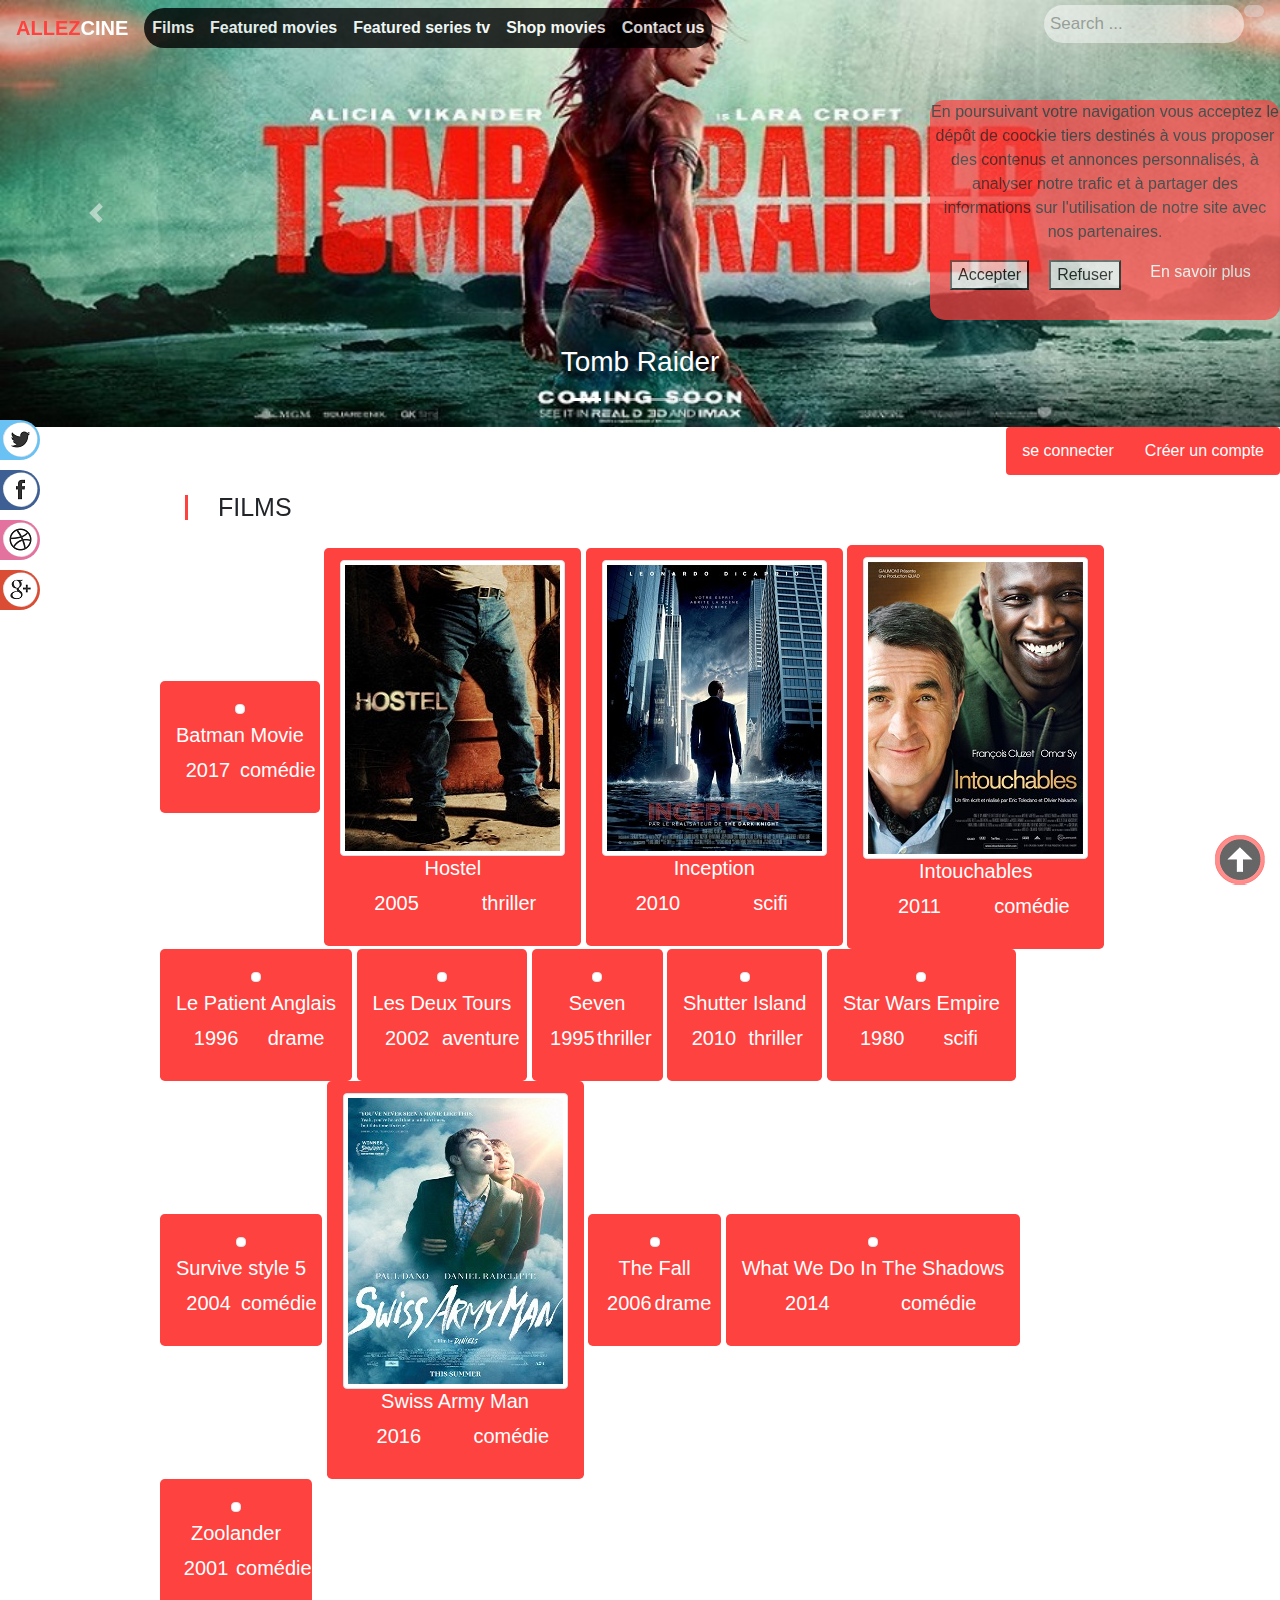
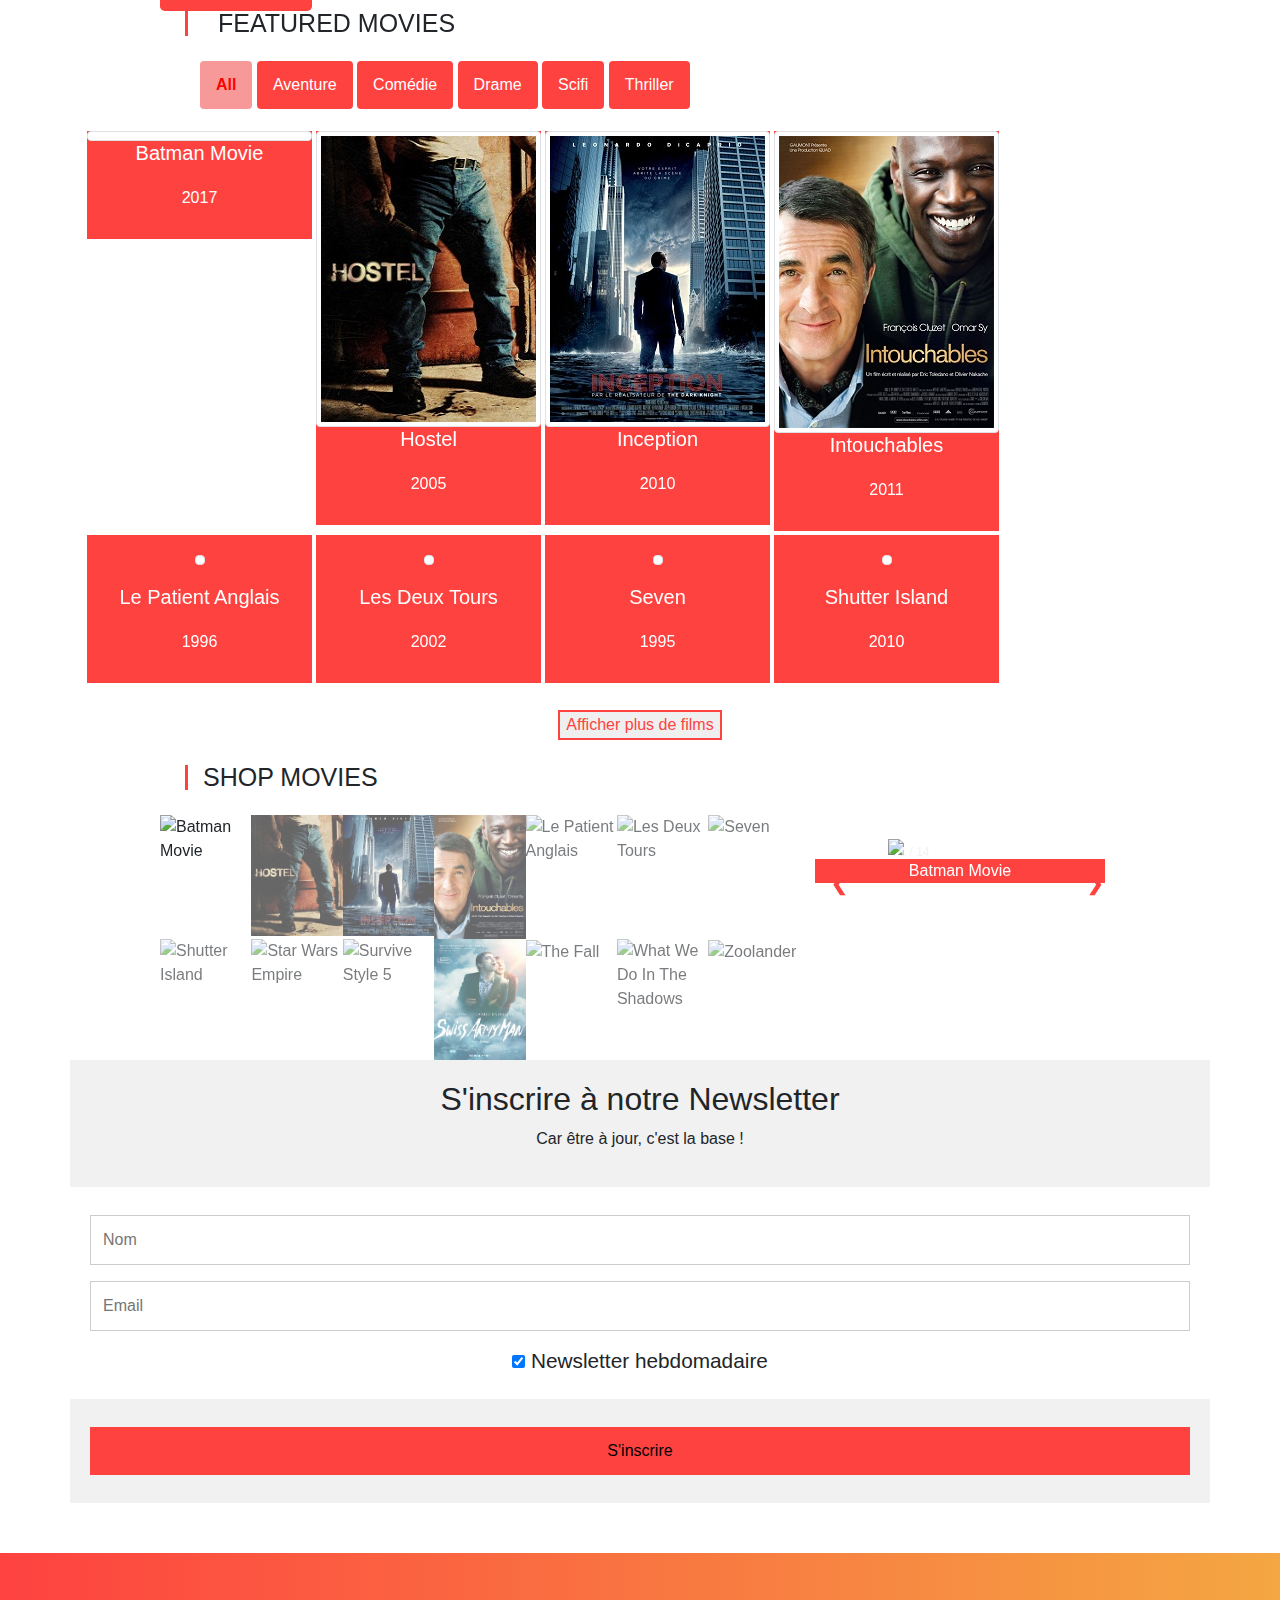
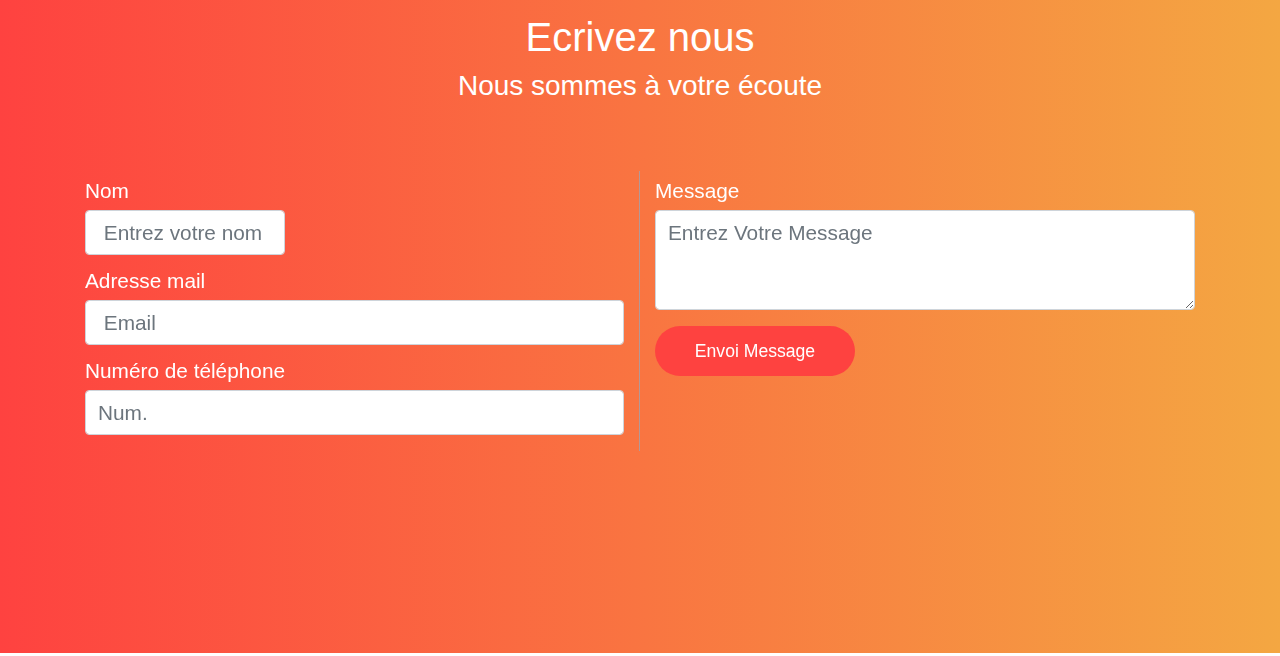
==== commit bca1dbb9: "on est la" ====
--- a/index.html
+++ b/index.html
@@ -405,6 +405,9 @@
       </div>
     </div>
 
+
+    <!-- ++++++++++++++++++++++++++++++++++++++++++++++++++++++++++++++++++++++++++++++++++++++++++++++++++++++ -->
+
     <a data-toggle="modal" href="#contentBasic5" class="btn btn-primary btn-lg">
     <img src="images/lesdeuxtours-2002-aventure.jpg" class="img-thumbnail img-fluid" alt="">
       <h5>Les Deux Tours</h5>
@@ -421,7 +424,13 @@
       <div class="modal-dialog">
         <div class="modal-content">
           <div class="modal-body">
-            <iframe src="https://www.youtube.com/embed/c9blKqmyeV4" frameborder="0" allow="autoplay; encrypted-media" allowfullscreen></iframe>
+            <iframe src="https://www.youtube.com/embed/c9blKqmyeV4" frameborder="0" allow="autoplay; encrypted-media" allowfullscreen></iframe><br>
+            <p>
+              <b>Synopsis :</b> Après la mort de Boromir et la disparition de Gandalf, la `Communauté' s'est scindée en trois. Perdus dans les collines d'`Emyn Muil', Frodon et Sam découvrent qu'ils sont suivis par Gollum, une créature versatile corrompue
+              par l'anneau magique. Gollum promet de conduire les `Hobbits' jusqu'à la `Porte Noire' du `Mordor'. A travers la `Terre du Milieu', Aragorn, Legolas et Gimli font route vers le `Rohan', le royaume assiégé de Theoden.</p>
+            <p><b>Date de sortie :</b> 18 décembre 2002</p>
+            <p><b>Réalisateur :</b> Peter Jackson</p>
+            <p><b>Acteurs :</b> Elijah Wood, Sean Astin, Viggo Mortensen, Ian McKellen, Andy Serkis</p>
             <button type="button" class="close" data-dismiss="modal" aria-hidden="true">&times;</button>
           </div>
         </div>
@@ -444,7 +453,13 @@
       <div class="modal-dialog">
         <div class="modal-content">
           <div class="modal-body">
-            <iframe src="https://www.youtube.com/embed/BLY4treE0XU" frameborder="0" allow="autoplay; encrypted-media" allowfullscreen></iframe>
+            <iframe src="https://www.youtube.com/embed/BLY4treE0XU" frameborder="0" allow="autoplay; encrypted-media" allowfullscreen></iframe><br>
+            <p>
+              <b>Synopsis :</b> Peu avant sa retraite, l'inspecteur William Somerset, un flic désabusé, est chargé de faire équipe avec un jeune idéaliste, David Mills. Ils enquêtent tout d'abord sur le meurtre d'un homme obèse que son assassin a obligé
+              à manger jusqu'à ce que mort s'ensuive. L'enquête vient à peine de commencer qu'un deuxième crime, tout aussi macabre, est commis, puis un troisième. Petit à petit, les deux policiers font le lien entre tous ces assassinats.</p>
+            <p><b>Date de sortie :</b> 2 février 1996 (Belgique)</p>
+            <p><b>Réalisateur :</b> David Fincher</p>
+            <p><b>Acteurs :</b> Brad Pitt, Morgan Freeman, Kevin Spacey, Gwyneth Paltrow</p>
             <button type="button" class="close" data-dismiss="modal" aria-hidden="true">&times;</button>
           </div>
         </div>
@@ -467,7 +482,13 @@
       <div class="modal-dialog">
         <div class="modal-content">
           <div class="modal-body">
-            <iframe src="https://www.youtube.com/embed/1CH_6bUt7xc" frameborder="0" allow="autoplay; encrypted-media" allowfullscreen></iframe>
+            <iframe src="https://www.youtube.com/embed/1CH_6bUt7xc" frameborder="0" allow="autoplay; encrypted-media" allowfullscreen></iframe><br>
+            <p>
+              <b>Synopsis :</b> L'invraisemblable évasion d'une meurtrière rusée amène le marshal Teddy Daniels et son nouveau partenaire à l'hôpital Ashecliffe, un asile psychiatrique situé sur une île lointaine et balayée par les vents. Il apparaît
+              que la femme a disparu d'une chambre fermée à clef et il y a des indices d'actes effroyables commis au sein de l'hôpital. Alors que l'enquête piétine, Teddy réalise qu'il doit faire face à ses propres démons s'il veut quitter l'île en vie.</p>
+            <p><b>Date de sortie :</b> 24 février 2010</p>
+            <p><b>Réalisateur :</b> Martin Scorsese</p>
+            <p><b>Acteurs :</b> Leonardo DiCaprio, Mark Ruffalo, Ben Kingsley</p>
             <button type="button" class="close" data-dismiss="modal" aria-hidden="true">&times;</button>
           </div>
         </div>
@@ -490,7 +511,13 @@
       <div class="modal-dialog">
         <div class="modal-content">
           <div class="modal-body">
-            <iframe src="https://www.youtube.com/embed/Z7B0vfamFTE" frameborder="0" allow="autoplay; encrypted-media" allowfullscreen></iframe>
+            <iframe src="https://www.youtube.com/embed/Z7B0vfamFTE" frameborder="0" allow="autoplay; encrypted-media" allowfullscreen></iframe><br>
+            <p>
+              <b>Synopsis :</b> Malgré la destruction de l'Etoile Noire, l'Empire maintient son emprise sur la galaxie, et poursuit sans relâche sa lutte contre l'Alliance rebelle. Basés sur la planète glacée de Hoth, les rebelles essuient un assaut des
+              troupes impériales. Parvenus à s'échapper, la princesse Leia, Han Solo, Chewbacca et C-3P0 se dirigent vers Bespin, la cité des nuages gouvernée par Lando Calrissian, ancien compagnon de Han.</p>
+            <p><b>Date de sortie :</b> 4 septembre 1980</p>
+            <p><b>Réalisateur :</b> Irvin Kershner</p>
+            <p><b>Acteurs :</b> Mark Hamill, Harrison Ford, Carrie Fisher, Billy Dee Williams, Anthony Daniels</p>
             <button type="button" class="close" data-dismiss="modal" aria-hidden="true">&times;</button>
           </div>
         </div>
@@ -513,7 +540,13 @@
       <div class="modal-dialog">
         <div class="modal-content">
           <div class="modal-body">
-            <iframe src="https://www.youtube.com/embed/LEH7nDkiPEk" frameborder="0" allow="autoplay; encrypted-media" allowfullscreen></iframe>
+            <iframe src="https://www.youtube.com/embed/LEH7nDkiPEk" frameborder="0" allow="autoplay; encrypted-media" allowfullscreen></iframe><br>
+            <p>
+              <b>Synopsis :</b> Les destins croisés d'un tueur qui ne cesse de tuer sa femme qui ressuscite, un hypnotiseur à succès qui se fait assassiner, une publicitaire qui enregistre ses idées de publicité sur un magnétophone, un homme hypnotisé
+              convaincu d'être un oiseau, un gang de trois voleurs et un tueur à gages anglophone avec son traducteur japonais.</p>
+            <p><b>Date de sortie :</b> 7 août 2004</p>
+            <p><b>Réalisateur :</b> Gen Sekiguchi</p>
+            <p><b>Acteurs :</b> Tadanobu Asano, Shihori Kanjiya, Kyōko Koizumi</p>
             <button type="button" class="close" data-dismiss="modal" aria-hidden="true">&times;</button>
           </div>
         </div>
@@ -536,7 +569,13 @@
       <div class="modal-dialog">
         <div class="modal-content">
           <div class="modal-body">
-            <iframe src="https://www.youtube.com/embed/QHkKEBY13A0" frameborder="0" allow="autoplay; encrypted-media" allowfullscreen></iframe>
+            <iframe src="https://www.youtube.com/embed/QHkKEBY13A0" frameborder="0" allow="autoplay; encrypted-media" allowfullscreen></iframe><br>
+            <p>
+              <b>Synopsis :</b> Hank est perdu sur une île déserte. Désespéré, il est sur le point de mettre fin à ses jours lorsqu'il aperçoit un cadavre échoué sur la plage. Plus qu'un simple macchabée, celui-ci semble encore animé, en tout cas juste
+              assez pour avoir d'impressionnantes flatulences capables de le propulser dans les airs et des érections à faire pâlir bon nombre de vivants.</p>
+            <p><b>Date de sortie :</b> 30 juin 2016 </p>
+            <p><b>Réalisateurs :</b> Dan Kwan, Daniel Scheinert</p>
+            <p><b>Acteurs :</b> Paul Dano, Daniel Radcliffe, Mary Elizabeth Winstead</p>
             <button type="button" class="close" data-dismiss="modal" aria-hidden="true">&times;</button>
           </div>
         </div>
@@ -559,7 +598,14 @@
       <div class="modal-dialog">
         <div class="modal-content">
           <div class="modal-body">
-            <iframe src="https://www.youtube.com/embed/IwsYyRc9j4g" frameborder="0" allow="autoplay; encrypted-media" allowfullscreen></iframe>
+            <iframe src="https://www.youtube.com/embed/IwsYyRc9j4g" frameborder="0" allow="autoplay; encrypted-media" allowfullscreen></iframe><br>
+            <p>
+              <b>Synopsis :</b>Dans les années 1920, dans un hôpital à Los Angeles, une petite fille prénommée Alexandria qui s'est cassé le bras se lie d'amitié avec le cascadeur Roy Walker qui s'est blessé lors du tournage d'un film. Roy raconte alors
+              une histoire fabuleuse à Alexandria, dont les personnages sont inspirés par les gens de l'entourage : une infirmière, un autre patient, lui-même…</p>
+            <p><b>Date de sortie :</b> 12 août 2009 en DVD (</p>
+            <p><b>Réalisateur :</b> Tarsem Singh</p>
+            <p><b>Acteurs :</b> Lee Pace, Catinca Untaru, Justine Waddell</p>
+
             <button type="button" class="close" data-dismiss="modal" aria-hidden="true">&times;</button>
           </div>
         </div>
@@ -582,7 +628,13 @@
       <div class="modal-dialog">
         <div class="modal-content">
           <div class="modal-body">
-            <iframe src="https://www.youtube.com/embed/IwsYyRc9j4g" frameborder="0" allow="autoplay; encrypted-media" allowfullscreen></iframe>
+            <iframe src="https://www.youtube.com/embed/IwsYyRc9j4g" frameborder="0" allow="autoplay; encrypted-media" allowfullscreen></iframe><br>
+            <p>
+              <b>Synopsis :</b>Comment fait-on quand on est vampires depuis des siècles et qu'on doit discrètement vivre en coloc en 2015 dans la banlieue de Limoges ? C'est ce que nous propose de découvrir une équipe de documentaire, en partageant l'intimité
+              d'une bande de potes suceurs de sang ! Geoffroy, Miguel, Aymeric et Bernard nous ouvrent les portes de leur coeur et celle de leur quotidien un tout petit peu complexe.</p>
+            <p><b>Date de sortie :</b> 30 octobre 2014</p>
+            <p><b>Réalisateurs :</b> Taika Waititi, Jemaine Clement</p>
+            <p><b>Acteurs :</b> Taika Waititi, Jemaine Clement, Jonathan Brugh, Cori Gonzales-Macuer, Stuart Rutherford</p>
             <button type="button" class="close" data-dismiss="modal" aria-hidden="true">&times;</button>
           </div>
         </div>
@@ -605,15 +657,21 @@
       <div class="modal-dialog">
         <div class="modal-content">
           <div class="modal-body">
-            <iframe src="https://www.youtube.com/embed/SNixRYY7HBY" frameborder="0" allow="autoplay; encrypted-media" allowfullscreen></iframe> <button type="button" class="close" data-dismiss="modal" aria-hidden="true">&times;</button>
-          </div>
-        </div>
-      </div>
-    </div>
-
-  </div>
-
-
+            <iframe src="https://www.youtube.com/embed/SNixRYY7HBY" frameborder="0" allow="autoplay; encrypted-media" allowfullscreen></iframe> <button type="button" class="close" data-dismiss="modal" aria-hidden="true">&times;</button><br>
+            <p>
+              <b>Synopsis :</b>Derek Zoolander, un célèbre mannequin, est à l'apogée de sa carrière. Couronné trois fois de suite Top model de l'année, il est sur le point de recevoir son quatrième trophée lorsque ce titre lui est ravi par un jeune et
+              ambitieux challenger : Hansel. Effondrée, l'idole des podiums décide d'abandonner l'univers futile de la mode pour se ressourcer au sein de sa famille en Pennsylvanie.</p>
+            <p><b>Date de sortie :</b> 2 janvier 2002 (Belgique)</p>
+            <p><b>Réalisateurs :</b> Ben Stiller</p>
+            <p><b>Acteurs :</b> Ben Stiller, Owen Wilson, Christine Taylor, Will Ferrell, Jerry Stiller</p>
+          </div>
+        </div>
+      </div>
+    </div>
+
+  </div>
+
+  <!-- ++++++++++++++++++++++++++++++++++++++++++++++++++++++++++++++++++++++++++++++++++++++++++++++++++++++++++++++++++++++++ -->
 
   <div class="row" id="featuredmovies">
     <div class="col-lg-12 col-xs-12" id="title1">
@@ -852,7 +910,24 @@
   </div>
 
 
-
+  <form action="/action_page.php" id="newsletter">
+    <div class="container">
+      <h2>S'inscrire à notre Newsletter</h2>
+      <p>Car être à jour, c'est la base !</p>
+    </div>
+
+    <div class="container" style="background-color:white">
+      <input type="text" placeholder="Nom" name="name" required>
+      <input type="text" placeholder="Email" name="mail" required>
+      <label>
+        <input type="checkbox" checked="checked" name="subscribe"> Newsletter hebdomadaire
+      </label>
+    </div>
+
+    <div class="container">
+      <input type="submit" value="S'inscrire">
+    </div>
+  </form>
 
 
 
--- a/style.css
+++ b/style.css
@@ -3,6 +3,43 @@
   border-radius: 45px;
   opacity: 0.8;
   font-weight: bold;
+}
+
+/* Newsletter */
+
+#newsletter form {
+  border: 3px solid #f1f1f1;
+  font-family: Arial;
+}
+
+#newsletter .container {
+  padding: 20px;
+  background-color: #f1f1f1;
+  margin: auto;
+  text-align: center;
+}
+
+#newsletter input[type=text], input[type=submit] {
+  width: 100%;
+  padding: 12px;
+  margin: 8px 0;
+  display: inline-block;
+  border: 1px solid #ccc;
+  box-sizing: border-box;
+}
+
+#newsletter input[type=checkbox] {
+  margin-top: 16px;
+}
+
+#newsletter input[type=submit] {
+  background-color: #FE4240;
+  color: black;
+  border: none;
+}
+
+#newsletter input[type=submit]:hover {
+  opacity: 0.8;
 }
 
 /* DEBUT : ALERT COOCKIES */
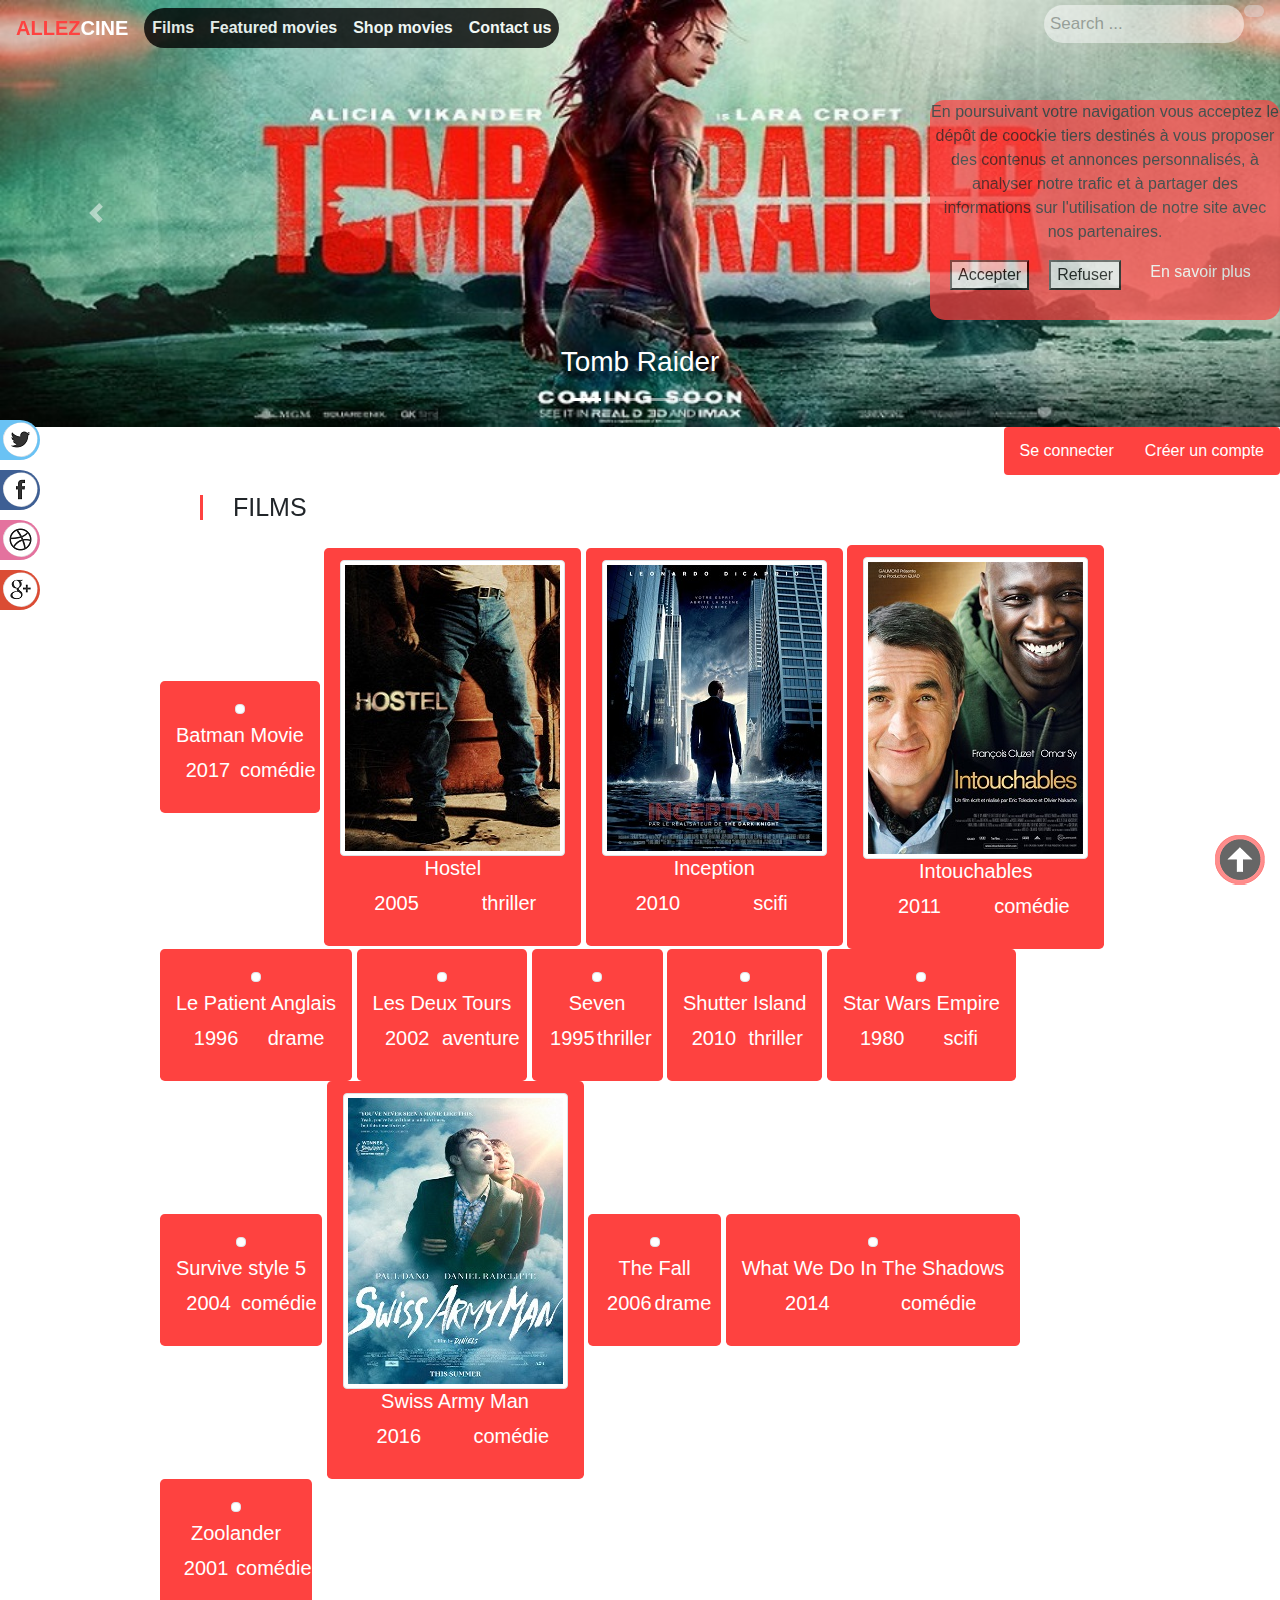
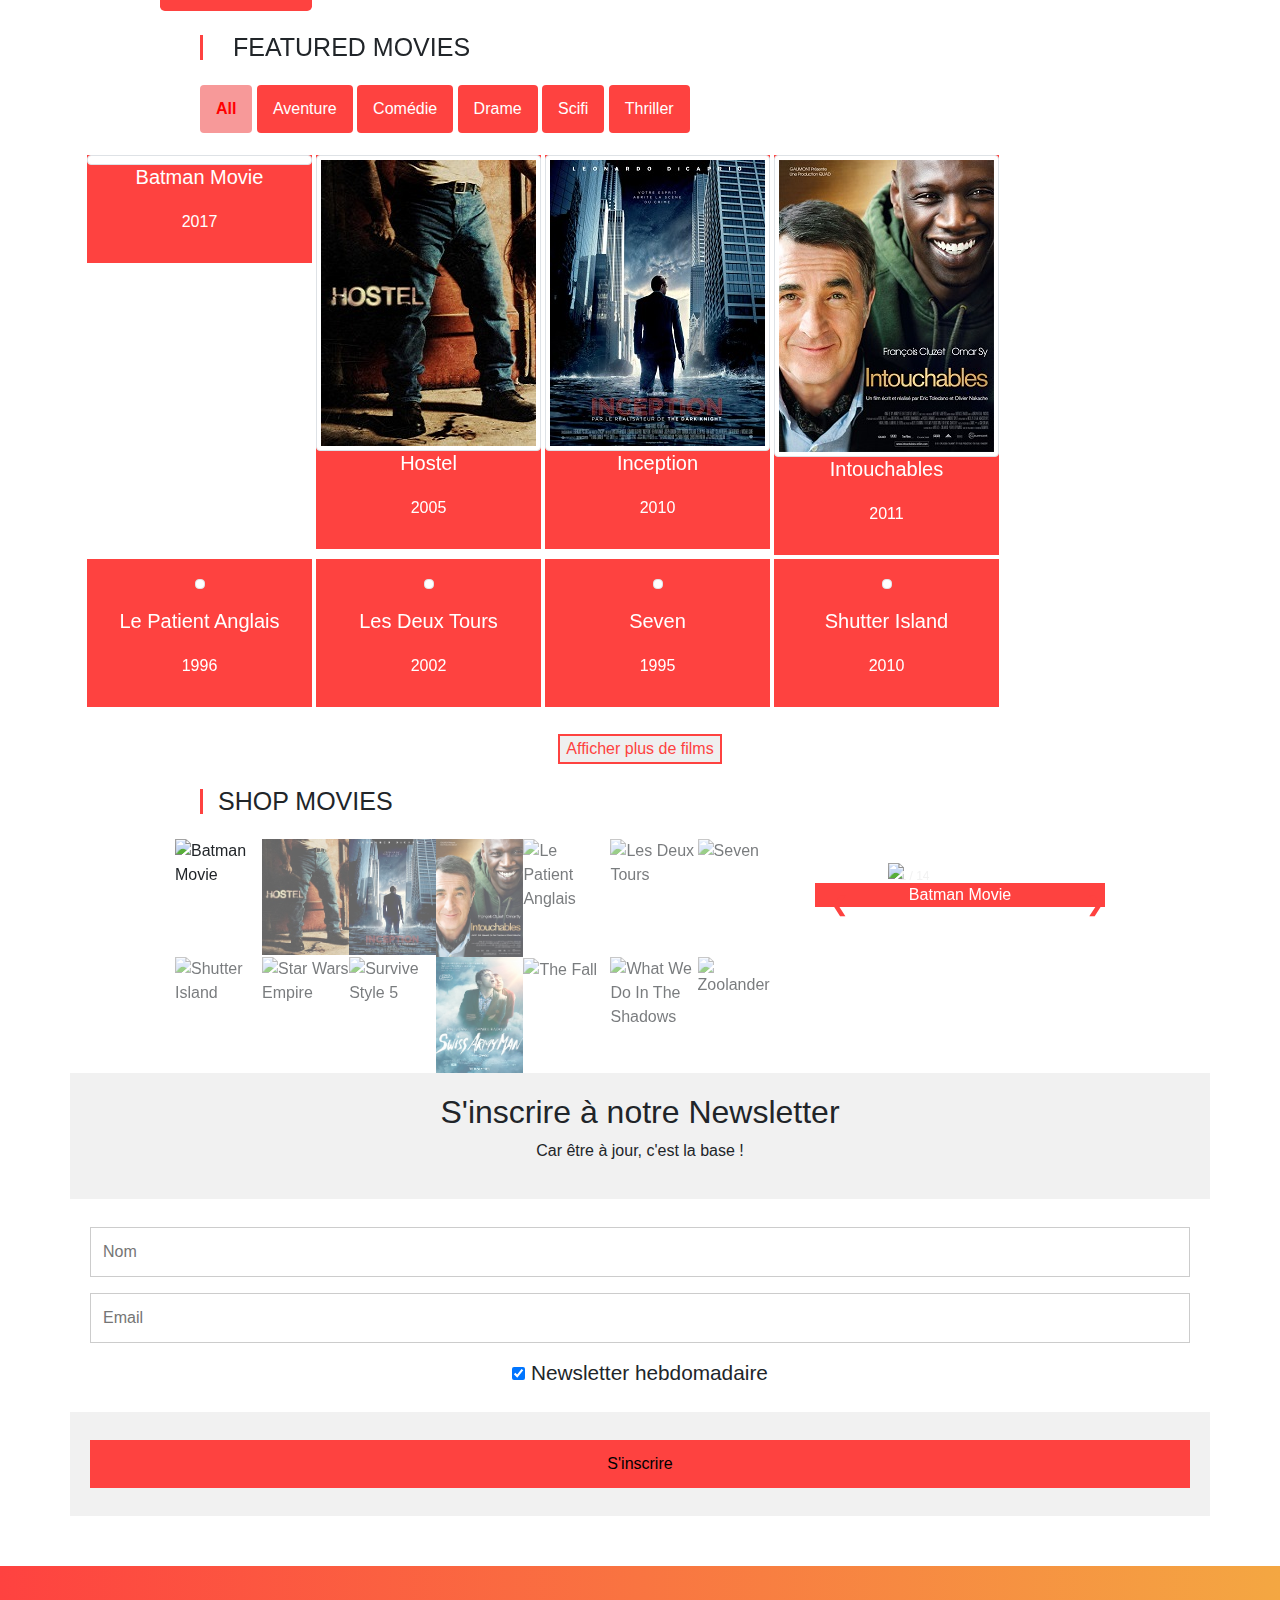
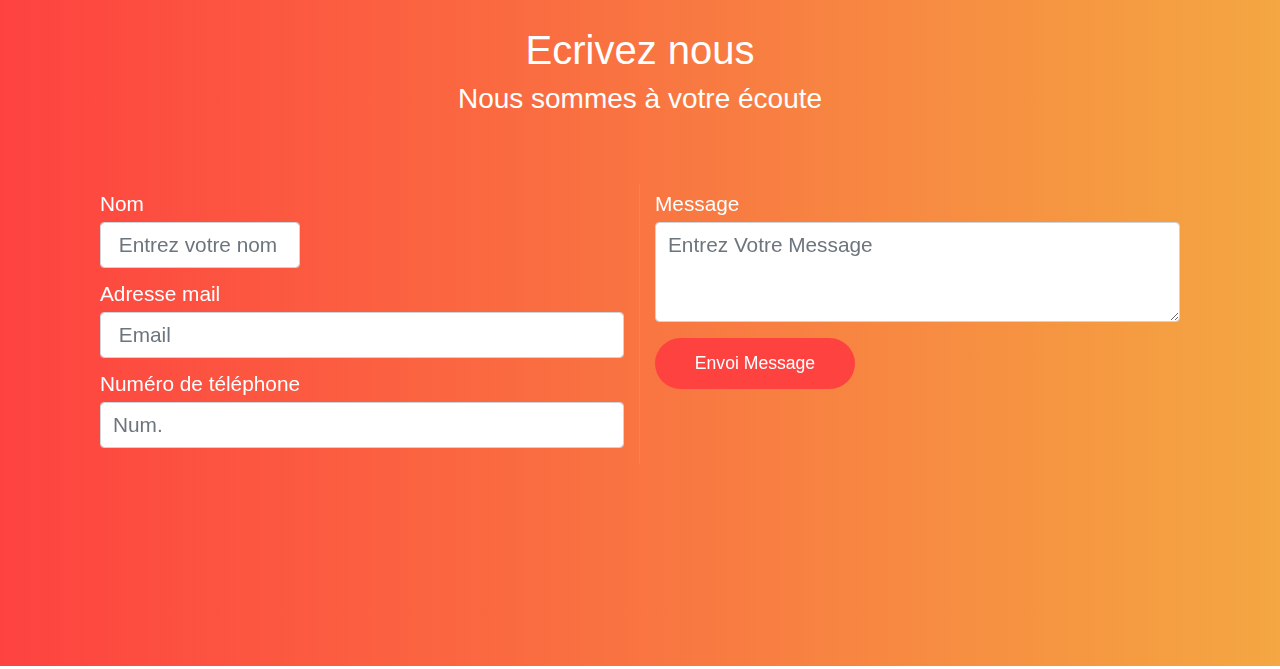
==== commit ca376ba7: "Merge branch 'master' of https://github.com/Alex-Nfnt/frontend-AllezCine" ====
--- a/index.html
+++ b/index.html
@@ -37,9 +37,6 @@
             <a class="nav-link" class="onmouseover()" href="#featuredmovies" target="_self" title="Featured movies">Featured movies</a>
           </li>
           <li class="nav-item">
-            <a class="nav-link" class="onmouseover()" href="#featuredseriestv" target="_self" title="Featured series tv">Featured series tv</a>
-          </li>
-          <li class="nav-item">
             <a class="nav-link" class="onmouseover()" href="#shop-movies" target="_self" title="Shop movies">Shop movies</a>
           </li>
           <li class="nav-item">
@@ -111,7 +108,7 @@
   </header>
   <!-- boutons -->
   <div class="btn-group">
-    <button type="button" class="btn btn-primary" data-toggle="modal" data-target="#myModal" id="btn1">se connecter</button>
+    <button type="button" class="btn btn-primary" data-toggle="modal" data-target="#myModal" id="btn1">Se connecter</button>
     <button type="button" class="btn btn-primary" data-toggle="modal" data-target="#myModal1" id="btn2">Créer un compte</button>
   </div>
   <!-- form login -->
@@ -306,7 +303,13 @@
       <div class="modal-dialog">
         <div class="modal-content">
           <div class="modal-body">
-            <iframe src="https://www.youtube.com/embed/qtIH_WXOUGQ" frameborder="0" allow="autoplay; encrypted-media" allowfullscreen></iframe>
+            <iframe src="https://www.youtube.com/embed/qtIH_WXOUGQ" frameborder="0" allow="autoplay; encrypted-media" allowfullscreen></iframe><br>
+            <p>
+              <b>Synopsis :</b> De grands changements s'en viennent à Gotham, alors s'il tient vraiment à libérer la ville de l'emprise impitoyable du Joker, Batman devra sans doute laisser tomber son statut de justicier solitaire, s'efforcer de travailler
+              en équipe, et peut-être, seulement peut-être, apprendre à se détendre.</p>
+            <p><b>Date de sortie :</b> 8 février 2017</p>
+            <p><b>Réalisateur :</b> Chris McKay</p>
+            <p><b>Acteurs :</b> Will Arnett, Michael Cera, Zach Galifianakis, Rosario Dawson, Ralph Fiennes, Jenny Slate </p>
             <button type="button" class="close" data-dismiss="modal" aria-hidden="true">&times;</button>
           </div>
         </div>
@@ -329,7 +332,12 @@
       <div class="modal-dialog">
         <div class="modal-content">
           <div class="modal-body">
-            <iframe src="https://www.youtube.com/embed/cVBdQiUHhZI" frameborder="0" allow="autoplay; encrypted-media" allowfullscreen></iframe>
+            <iframe src="https://www.youtube.com/embed/cVBdQiUHhZI" frameborder="0" allow="autoplay; encrypted-media" allowfullscreen></iframe><br>
+            <p>
+              <b>Synopsis :</b> Deux étudiants américains, Paxton et Josh, ont décidé de découvrir l'Europe avec un maximum d'aventures et de sensations fortes.</p>
+            <p><b>Date de sortie :</b> 6 janvier 2006</p>
+            <p><b>Réalisateur :</b> Eli Roth</p>
+            <p><b>Acteurs :</b> Eli Roth,, Jay Hernández, Derek Richardson, Barbara Nedeljáková, Eyþór Guðjónsson</p>
             <button type="button" class="close" data-dismiss="modal" aria-hidden="true">&times;</button>
           </div>
         </div>
@@ -352,7 +360,14 @@
       <div class="modal-dialog">
         <div class="modal-content">
           <div class="modal-body">
-            <iframe src="https://www.youtube.com/embed/LtxtwPoVzqI" frameborder="0" allow="autoplay; encrypted-media" allowfullscreen></iframe>
+            <iframe src="https://www.youtube.com/embed/LtxtwPoVzqI" frameborder="0" allow="autoplay; encrypted-media" allowfullscreen></iframe><br>
+            <p>
+              <b>Synopsis :</b> Dom Cobb est un voleur expérimenté dans l'art périlleux de `l'extraction' : sa spécialité consiste à s'approprier les secrets les plus précieux d'un individu, enfouis au plus profond de son subconscient, pendant qu'il rêve
+              et que son esprit est particulièrement vulnérable. Très recherché pour ses talents dans l'univers trouble de l'espionnage industriel, Cobb est aussi devenu un fugitif traqué dans le monde entier. Cependant, une ultime mission pourrait lui
+              permettre de retrouver sa vie d'avant.</p>
+            <p><b>Date de sortie :</b> 21 juillet 2010</p>
+            <p><b>Réalisateur :</b> Christopher Nolan</p>
+            <p><b>Acteurs :</b> Leonardo DiCaprio, Joseph Gordon-Levitt, Ellen Page, Ken Watanabe, Marion Cotillard </p>
             <button type="button" class="close" data-dismiss="modal" aria-hidden="true">&times;</button>
           </div>
         </div>
@@ -375,7 +390,13 @@
       <div class="modal-dialog">
         <div class="modal-content">
           <div class="modal-body">
-            <iframe src="https://www.youtube.com/embed/cXu2MhWYUuE" frameborder="0" allow="autoplay; encrypted-media" allowfullscreen></iframe>
+            <iframe src="https://www.youtube.com/embed/cXu2MhWYUuE" frameborder="0" allow="autoplay; encrypted-media" allowfullscreen></iframe><br>
+            <p>
+              <b>Synopsis :</b>Tout les oppose et il était peu probable qu'ils se rencontrent un jour, et pourtant. Philippe, un riche aristocrate devenu tétraplégique après un accident de parapente va engager Driss, un jeune homme d'origine sénégalaise
+              tout droit sorti de prison, comme auxiliaire de vie à domicile. Pourquoi lui ? Tout simplement parce qu'il ne regarde pas Philippe avec le même regard de pitié que les autres candidats.</p>
+            <p><b>Date de sortie :</b> 2 novembre 2011</p>
+            <p><b>Réalisateurs :</b> Olivier Nakache, Éric Toledano</p>
+            <p><b>Acteurs :</b> Omar Sy, François Cluzet, Audrey Fleurot, Anne Le Ny, Alba Gaïa Kraghede Bellugi</p>
             <button type="button" class="close" data-dismiss="modal" aria-hidden="true">&times;</button>
           </div>
         </div>
@@ -398,7 +419,13 @@
       <div class="modal-dialog">
         <div class="modal-content">
           <div class="modal-body">
-            <iframe src="https://www.youtube.com/embed/FguRZAv_LS4" frameborder="0" allow="autoplay; encrypted-media" allowfullscreen></iframe>
+            <iframe src="https://www.youtube.com/embed/FguRZAv_LS4" frameborder="0" allow="autoplay; encrypted-media" allowfullscreen></iframe><br>
+            <p>
+              <b>Synopsis :</b> 1945, Italie. La fin de la guerre est proche. Hana, une infirmière canadienne, s'installe en Toscane dans un monastère abandonné afin de veiller sur son patient amnésique et défiguré dont les jours sont comptés. Le passé
+              de celui-ci refait surface lorsqu'un mystérieux personnage, Caravaggio, se présente, affirmant connaître l'identité du patient anglais.</p>
+            <p><b>Date de sortie :</b> 6 novembre 1996</p>
+            <p><b>Réalisateur :</b> Anthony Minghella</p>
+            <p><b>Acteurs :</b>Ralph Fiennes, Juliette Binoche, Kristin Scott Thomas, Colin Firth, Willem Dafoe </p>
             <button type="button" class="close" data-dismiss="modal" aria-hidden="true">&times;</button>
           </div>
         </div>
@@ -669,14 +696,18 @@
       </div>
     </div>
 
-  </div>
+  </div><br>
 
   <!-- ++++++++++++++++++++++++++++++++++++++++++++++++++++++++++++++++++++++++++++++++++++++++++++++++++++++++++++++++++++++++ -->
 
   <div class="row" id="featuredmovies">
-    <div class="col-lg-12 col-xs-12" id="title1">
+    <!-- <div class="col-lg-2 col-xs-2">
+
+    </div> -->
+    <div class="col-lg-10 col-xs-10" id="title1">
       <p>FEATURED MOVIES</p>
     </div>
+
   </div>
   <!-- TITRE FIN   -->
 
--- a/style.css
+++ b/style.css
@@ -1,8 +1,37 @@
+/* html {
+  box-sizing: border-box;
+}
+
+*, *:before, *:after {
+  box-sizing: inherit;
+  padding: 0;
+  margin: 0;
+}
+
+html, body {
+  display: block;
+  height: 100%;
+  width: 100%;
+  overflow: auto;
+}
+
+ul, li, a {
+  margin: 0;
+  padding: 0;
+  list-style: none;
+  text-decoration: none;
+} */
+
+.row {
+  margin: auto;
+}
+
 #collapsibleNavbar {
   background-color: black;
   border-radius: 45px;
   opacity: 0.8;
   font-weight: bold;
+  text-align: center;
 }
 
 /* Newsletter */
@@ -202,8 +231,9 @@
 
 #title1, #title0 {
   float: left;
+  margin-bottom: 25px;
   margin-left: 200px;
-  margin-bottom: 25px;
+  margin-right: auto;
   border-left: solid 3px #FE4240;
   width: 300px;
   max-width: 100%;
@@ -238,6 +268,10 @@
   background-color: #FE4240;
   color: white;
 } */
+
+#contentBasic2 p {
+  text-align: justify;
+}
 
 .annees {
   width: 50%;
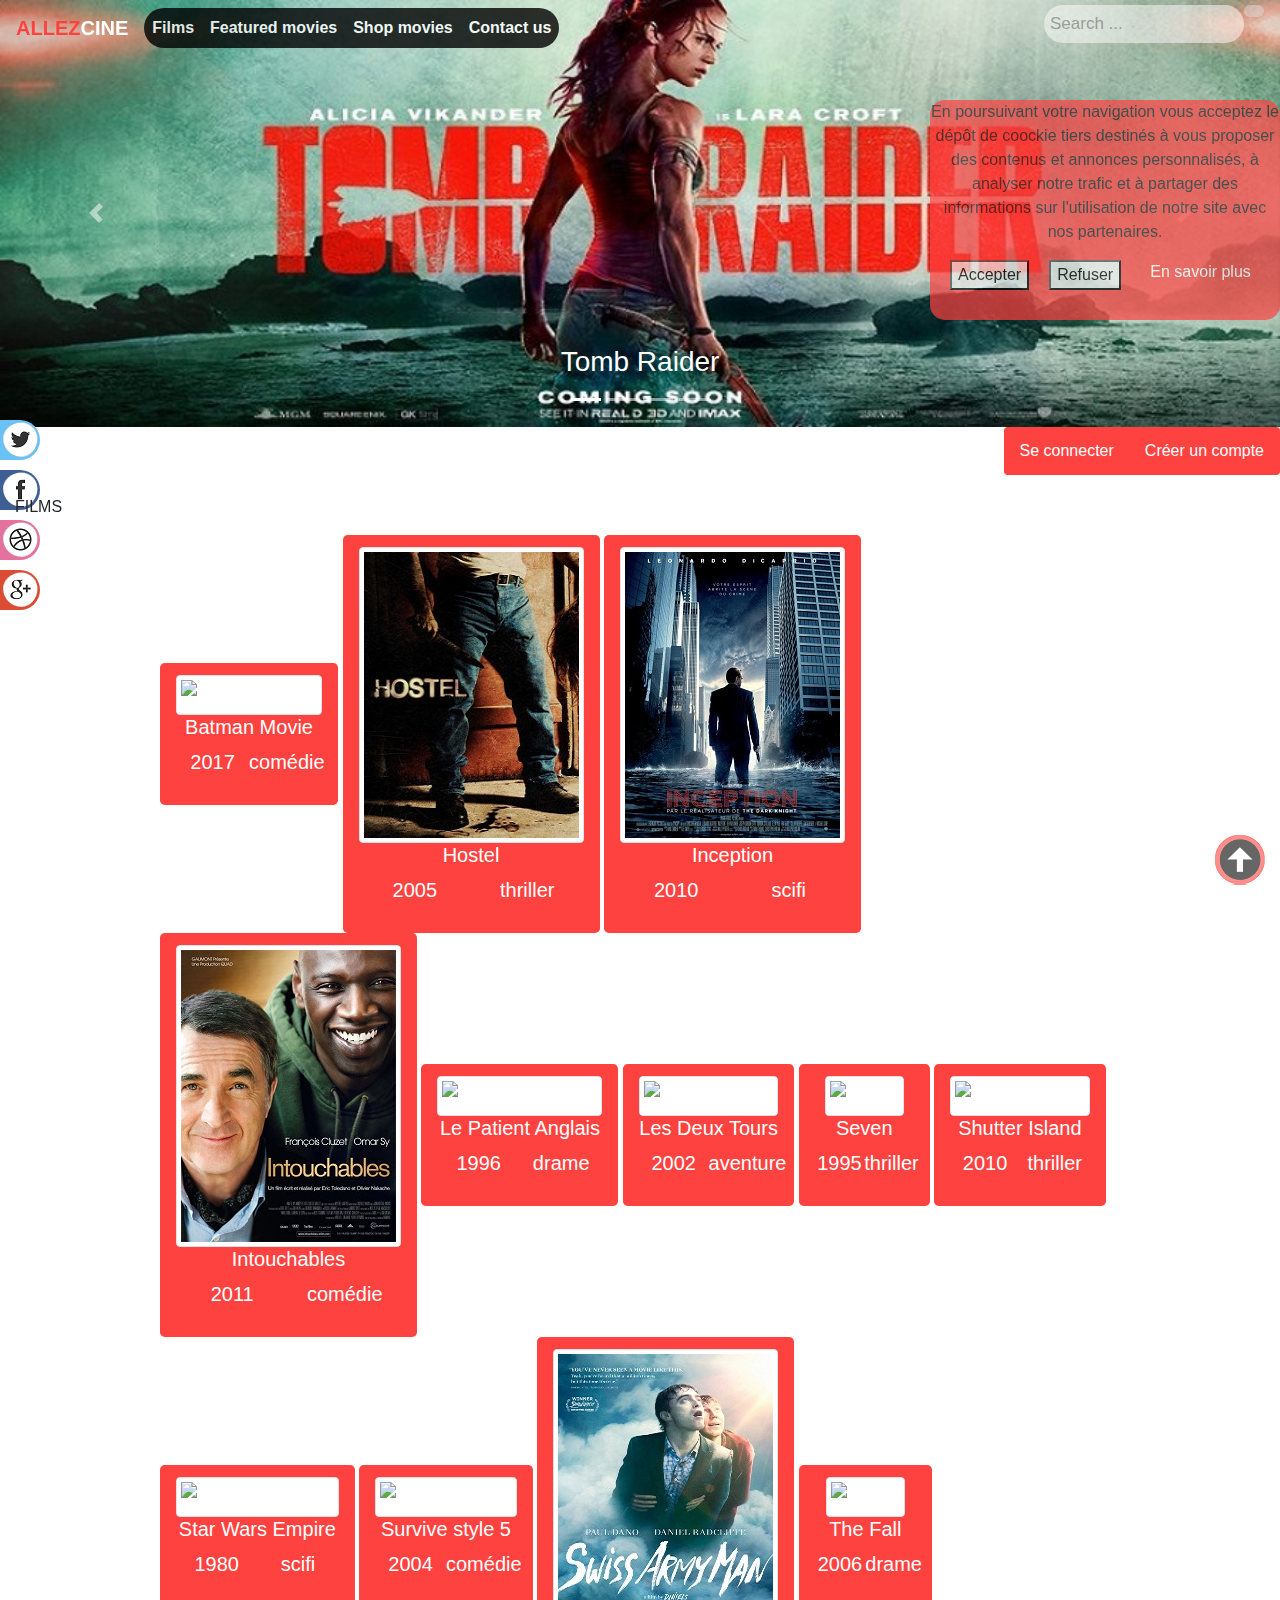
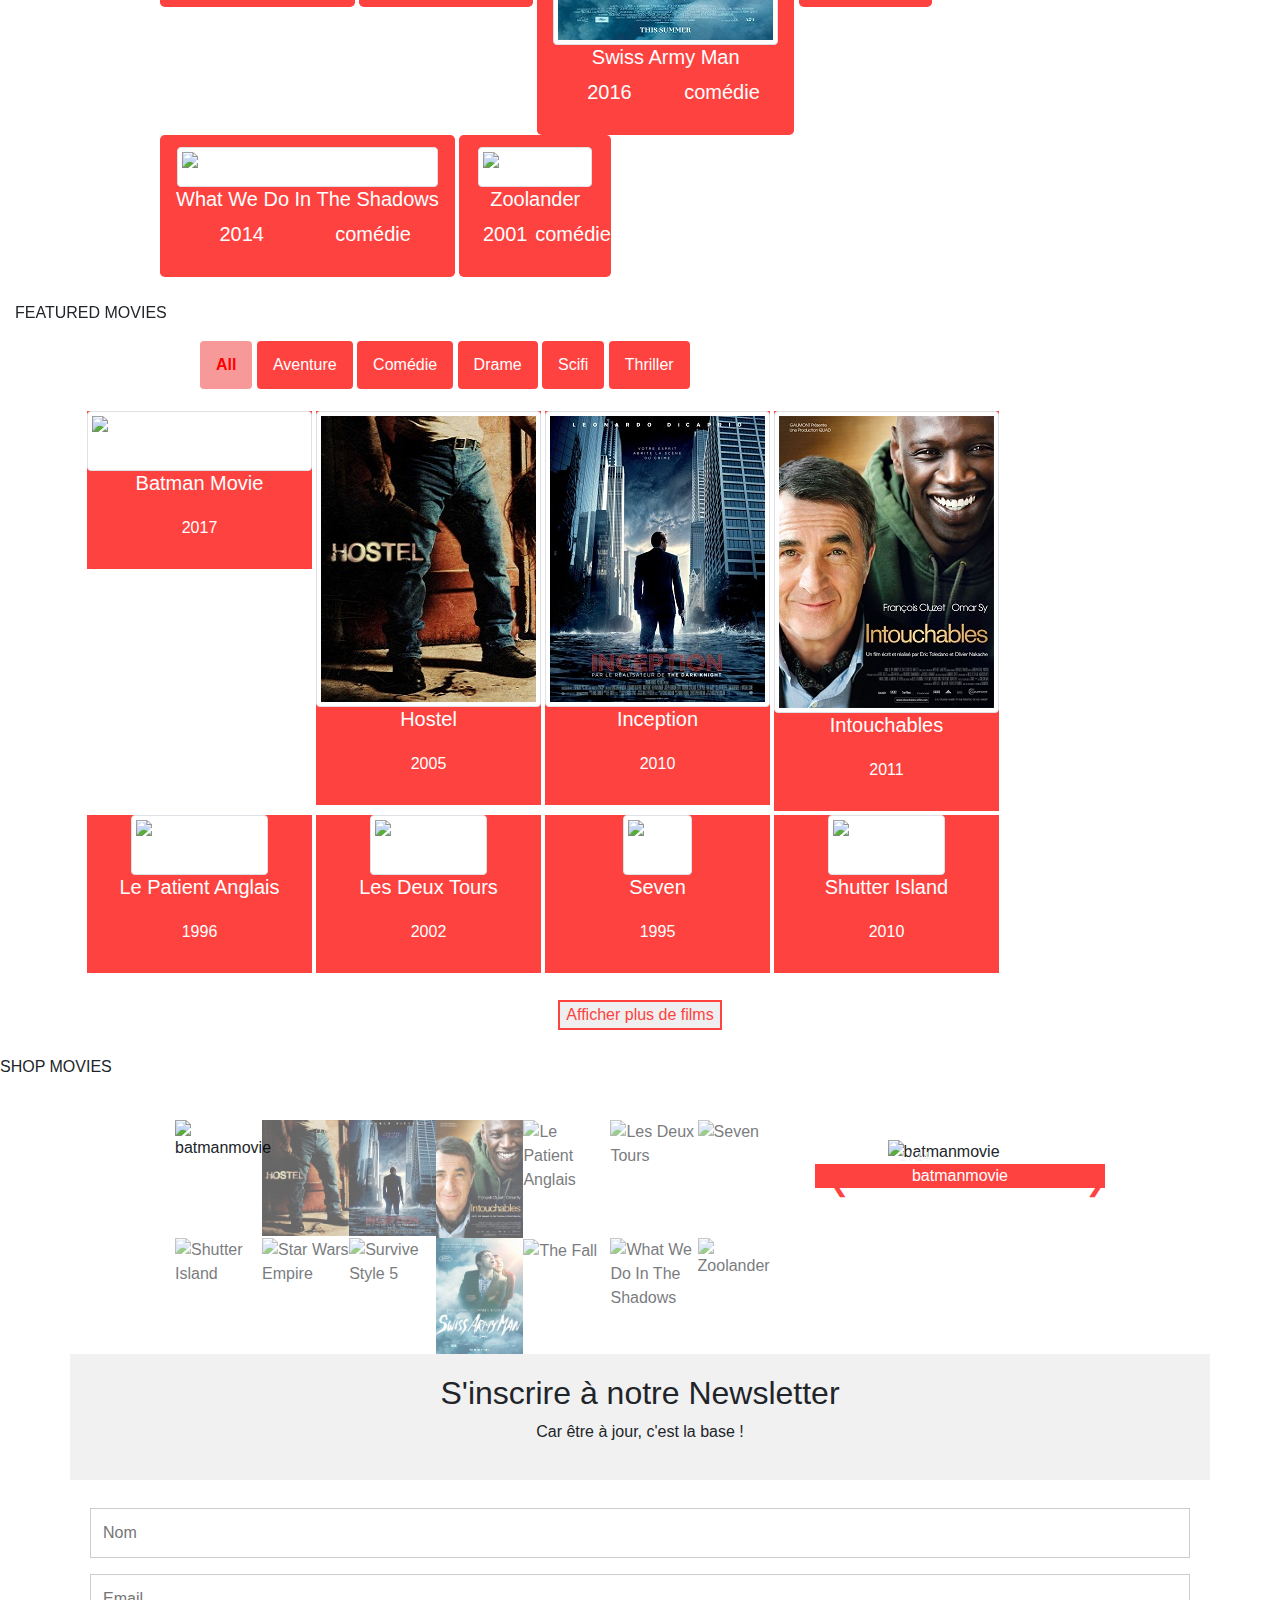
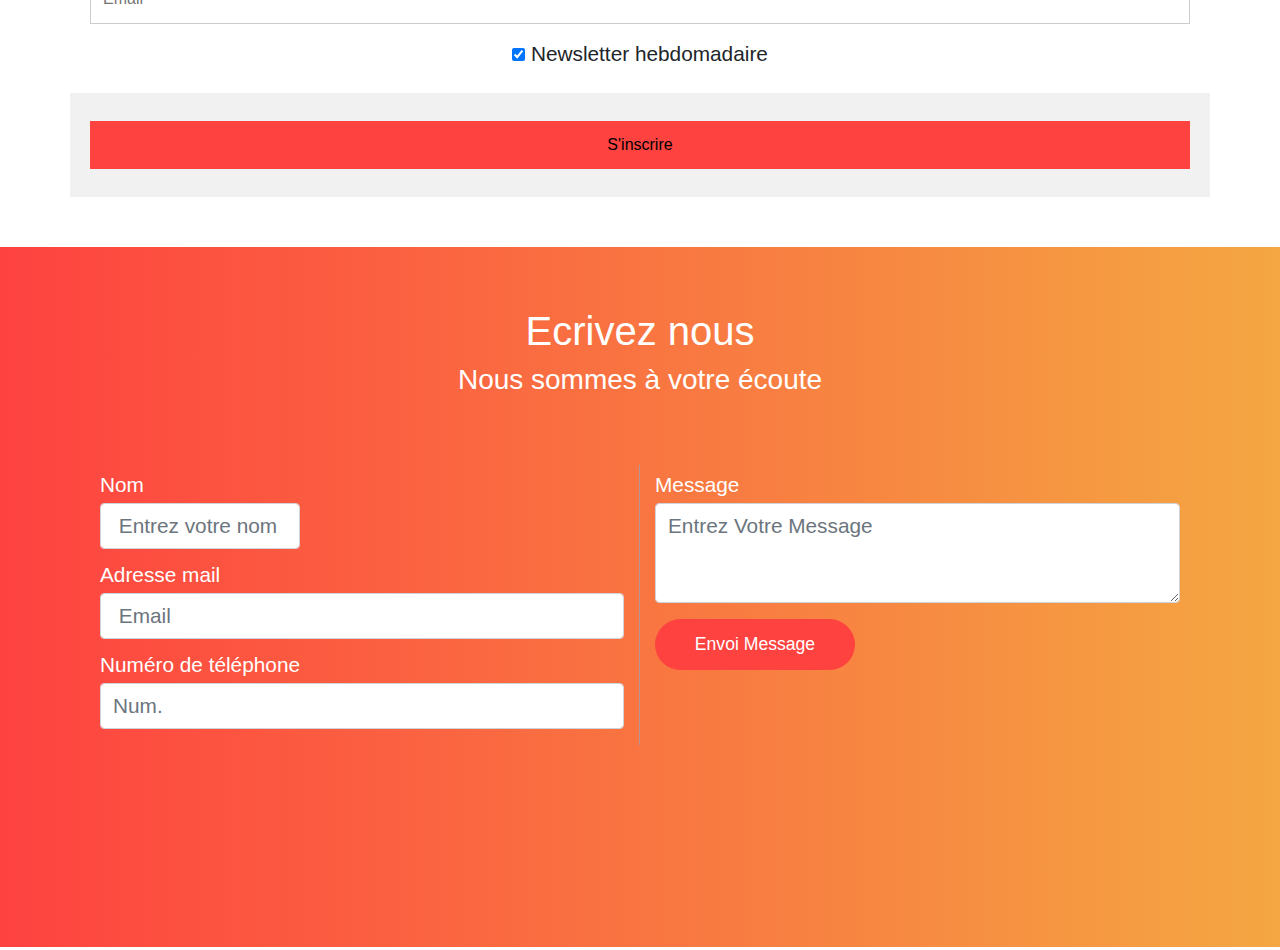
==== commit 5d9fa4c1: "27/6 13h36" ====
--- a/index.html
+++ b/index.html
@@ -13,7 +13,7 @@
   <link rel="stylesheet" href="https://use.fontawesome.com/releases/v5.0.13/css/all.css" integrity="sha384-DNOHZ68U8hZfKXOrtjWvjxusGo9WQnrNx2sqG0tfsghAvtVlRW3tvkXWZh58N9jp" crossorigin="anonymous">
   <script src="https://ajax.googleapis.com/ajax/libs/jquery/3.3.1/jquery.min.js"></script>
   <script src="https://maxcdn.bootstrapcdn.com/bootstrap/4.1.1/js/bootstrap.min.js"></script>
-  <!-- <link rel="manifest" href="./manifest.json"> -->
+  <link rel="manifest" href="./manifest.json">
 
 
 </head>
@@ -25,7 +25,7 @@
     <!-- Menu -->
     <nav class="navbar navbar-expand-md bg-dark navbar-dark">
       <a class="navbar-brand" href="#"><span style="color: #FE4240">ALLEZ</span>CINE</a>
-      <button class="navbar-toggler" type="button" data-toggle="collapse" data-target="#collapsibleNavbar">
+      <button class="navbar-toggler" name="bouton" type="button" data-toggle="collapse" data-target="#collapsibleNavbar" value="button">
             <span class="navbar-toggler-icon"></span>
           </button>
       <div class="collapse navbar-collapse" id="collapsibleNavbar">
@@ -50,7 +50,7 @@
       <div class="search-container">
         <form action="/action_page.php">
           <input type="text" placeholder="Search ..." name="search">
-          <button type="submit"><i class="fa fa-search"></i></button>
+          <button type="submit" name="button" value="button"><i class="fa fa-search"></i></button>
         </form>
       </div>
     </div>
@@ -98,10 +98,10 @@
       </div>
 
       <!-- Left and right controls -->
-      <a class="carousel-control-prev" href="#myCarousel" data-slide="prev">
+      <a class="carousel-control-prev" name="prev" href="#myCarousel" data-slide="prev">
       <span class="carousel-control-prev-icon"></span>
     </a>
-      <a class="carousel-control-next" href="#myCarousel" data-slide="next">
+      <a class="carousel-control-next" name="next" href="#myCarousel" data-slide="next">
       <span class="carousel-control-next-icon"></span>
     </a>
     </div>
@@ -119,7 +119,7 @@
 
           <div class="modal-header">
             <div class="entetes">
-              <h1><span id="h1" style="color: #FE4240">Allez</span>Ciné</h1>
+              <h1><span style="color: #FE4240">Allez</span>Ciné</h1>
               <span>Connectez-vous</span>
             </div>
           </div>
@@ -146,7 +146,7 @@
             </div>
             <div class="row">
               <div class="col-md-5 col-xs-5"></div>
-              <div class="col-md-6 col-xs-6" id="checkbox1">
+              <div class="col-md-6 col-xs-6" class="checkbox1">
                 <label><input type="checkbox" value="">Rester connecté</label>
               </div>
             </div>
@@ -179,7 +179,7 @@
         <div class="modal-content">
           <div class="modal-header">
             <div class="entetes">
-              <h1><span id="h1" style="color: #FE4240">Allez</span>Ciné</h1>
+              <h1><span style="color: #FE4240">Allez</span>Ciné</h1>
               <span>Enregistrez-vous</span>
             </div>
           </div>
@@ -222,7 +222,7 @@
             </div>
             <div class="row">
               <div class="col-md-4 col-xs-4"></div>
-              <div class="col-md-8 col-xs-8" id="checkbox1">
+              <div class="col-md-8 col-xs-8" class="checkbox1">
                 <label><input type="checkbox" value="">Rester connecté</label>
               </div>
             </div>
@@ -278,7 +278,7 @@
 
   <!-- TITRE -->
   <div class="row" id="films">
-    <div class="col-md-12 col-xs12" id="title0">
+    <div class="col-md-12 col-xs12" class="title1">
       <p>FILMS</p>
     </div>
   </div>
@@ -288,7 +288,7 @@
 
 
     <a data-toggle="modal" href="#contentBasic0" class="btn btn-primary btn-lg">
-    <img src="images/batmanmovie-2017-comedie.jpg" class="img-thumbnail img-fluid" alt="">
+    <img src="images/batmanmovie-2017-comedie.jpg" class="img-thumbnail img-fluid" alt="batmanmovie">
     <h5>Batman Movie</h5>
     <div class="conteneur">
       <div class="annees">
@@ -317,7 +317,7 @@
     </div>
 
     <a data-toggle="modal" href="#contentBasic1" class="btn btn-primary btn-lg">
-    <img src="images/hostel-2005-thriller.jpg" class="img-thumbnail img-fluid" alt="">
+    <img src="images/hostel-2005-thriller.jpg" class="img-thumbnail img-fluid" alt="hostel">
     <h5>Hostel</h5>
       <div class="conteneur">
         <div class="annees">
@@ -345,7 +345,7 @@
     </div>
 
     <a data-toggle="modal" href="#contentBasic2" class="btn btn-primary btn-lg">
-    <img src="images/inception-2010-scifi.jpg" class="img-thumbnail img-fluid" alt="">
+    <img src="images/inception-2010-scifi.jpg" class="img-thumbnail img-fluid" alt="inception">
     <h5>Inception</h5>
       <div class="conteneur">
         <div class="annees">
@@ -375,7 +375,7 @@
     </div>
 
     <a data-toggle="modal" href="#contentBasic3" class="btn btn-primary btn-lg">
-    <img src="images/intouchables-2011-comedie.jpg" class="img-thumbnail img-fluid" alt="">
+    <img src="images/intouchables-2011-comedie.jpg" class="img-thumbnail img-fluid" alt="intouchables">
     <h5>Intouchables</h5>
       <div class="conteneur">
         <div class="annees">
@@ -404,7 +404,7 @@
     </div>
 
     <a data-toggle="modal" href="#contentBasic4" class="btn btn-primary btn-lg">
-    <img src="images/lepatientanglais-1996-dramatique.jpg" class="img-thumbnail img-fluid" alt="">
+    <img src="images/lepatientanglais-1996-dramatique.jpg" class="img-thumbnail img-fluid" alt="lepatientanglais">
     <h5>Le Patient Anglais</h5>
     <div class="conteneur">
       <div class="annees">
@@ -436,7 +436,7 @@
     <!-- ++++++++++++++++++++++++++++++++++++++++++++++++++++++++++++++++++++++++++++++++++++++++++++++++++++++ -->
 
     <a data-toggle="modal" href="#contentBasic5" class="btn btn-primary btn-lg">
-    <img src="images/lesdeuxtours-2002-aventure.jpg" class="img-thumbnail img-fluid" alt="">
+    <img src="images/lesdeuxtours-2002-aventure.jpg" class="img-thumbnail img-fluid" alt="lesdeuxtours">
       <h5>Les Deux Tours</h5>
       <div class="conteneur">
         <div class="annees">
@@ -465,7 +465,7 @@
     </div>
 
     <a data-toggle="modal" href="#contentBasic6" class="btn btn-primary btn-lg">
-    <img src="images/seven-1995-thriller.jpg" class="img-thumbnail img-fluid" alt="">
+    <img src="images/seven-1995-thriller.jpg" class="img-thumbnail img-fluid" alt="seven">
       <h5>Seven</h5>
       <div class="conteneur">
         <div class="annees">
@@ -494,7 +494,7 @@
     </div>
 
     <a data-toggle="modal" href="#contentBasic7" class="btn btn-primary btn-lg">
-    <img src="images/shutterisland-2010-thriller.jpg" class="img-thumbnail img-fluid" alt="">
+    <img src="images/shutterisland-2010-thriller.jpg" class="img-thumbnail img-fluid" alt="shutterisland">
       <h5>Shutter Island</h5>
       <div class="conteneur">
         <div class="annees">
@@ -523,7 +523,7 @@
     </div>
 
     <a data-toggle="modal" href="#contentBasic8" class="btn btn-primary btn-lg">
-    <img src="images/starwarsempire-1980-scifi.jpg" class="img-thumbnail img-fluid" alt="">
+    <img src="images/starwarsempire-1980-scifi.jpg" class="img-thumbnail img-fluid" alt="starwarsempire">
       <h5>Star Wars Empire</h5>
       <div class="conteneur">
         <div class="annees">
@@ -552,7 +552,7 @@
     </div>
 
     <a data-toggle="modal" href="#contentBasic9" class="btn btn-primary btn-lg">
-    <img src="images/Survivestyle5-2004-comedie.jpg" class="img-thumbnail img-fluid" alt="">
+    <img src="images/Survivestyle5-2004-comedie.jpg" class="img-thumbnail img-fluid" alt="survivestyle5">
       <h5>Survive style 5</h5>
       <div class="conteneur">
         <div class="annees">
@@ -581,7 +581,7 @@
     </div>
 
     <a data-toggle="modal" href="#contentBasic10" class="btn btn-primary btn-lg">
-    <img src="images/swissarmyman-2016-comedie.jpg" class="img-thumbnail img-fluid" alt="">
+    <img src="images/swissarmyman-2016-comedie.jpg" class="img-thumbnail img-fluid" alt="swissarmyman">
       <h5>Swiss Army Man</h5>
       <div class="conteneur">
         <div class="annees">
@@ -610,7 +610,7 @@
     </div>
 
     <a data-toggle="modal" href="#contentBasic11" class="btn btn-primary btn-lg">
-    <img src="images/thefall-2006-dramatique.jpg" class="img-thumbnail img-fluid" alt="">
+    <img src="images/thefall-2006-dramatique.jpg" class="img-thumbnail img-fluid" alt="thefall">
       <h5>The Fall</h5>
       <div class="conteneur">
         <div class="annees">
@@ -640,7 +640,7 @@
     </div>
 
     <a data-toggle="modal" href="#contentBasic12" class="btn btn-primary btn-lg">
-    <img src="images/WhatWeDoInTheShadows-2014-comedie.jpg" class="img-thumbnail img-fluid" alt="">
+    <img src="images/WhatWeDoInTheShadows-2014-comedie.jpg" class="img-thumbnail img-fluid" alt="WhatWeDoInTheShadows">
       <h5>What We Do In The Shadows</h5>
       <div class="conteneur">
         <div class="annees">
@@ -669,7 +669,7 @@
     </div>
 
     <a data-toggle="modal" href="#contentBasic13" class="btn btn-primary btn-lg">
-    <img src="images/zoolander-2001-comedie.jpg" class="img-thumbnail img-fluid" alt="">
+    <img src="images/zoolander-2001-comedie.jpg" class="img-thumbnail img-fluid" alt="zoolander">
       <h5>Zoolander</h5>
       <div class="conteneur">
         <div class="annees">
@@ -704,7 +704,7 @@
     <!-- <div class="col-lg-2 col-xs-2">
 
     </div> -->
-    <div class="col-lg-10 col-xs-10" id="title1">
+    <div class="col-lg-10 col-xs-10" class="title1">
       <p>FEATURED MOVIES</p>
     </div>
 
@@ -722,74 +722,74 @@
   </div>
   <div class="container">
     <div class="filterDiv comedie">
-      <img src="images/batmanmovie-2017-comedie.jpg" class="img-thumbnail img-fluid d-block" alt="">
+      <img src="images/batmanmovie-2017-comedie.jpg" class="img-thumbnail img-fluid d-block" alt="batmanmovie">
       <h5>Batman Movie</h5>
       <p>2017</p>
     </div>
     <div class="filterDiv thriller">
-      <img src="images/hostel-2005-thriller.jpg" class="img-thumbnail img-fluid" alt="">
+      <img src="images/hostel-2005-thriller.jpg" class="img-thumbnail img-fluid" alt="hostel">
       <h5>Hostel</h5>
       <p>2005</p>
     </div>
     <div class="filterDiv scifi">
-      <img src="images/inception-2010-scifi.jpg" class="img-thumbnail img-fluid" alt="">
+      <img src="images/inception-2010-scifi.jpg" class="img-thumbnail img-fluid" alt="inception">
       <h5>Inception</h5>
       <p>2010</p>
     </div>
     <div class="filterDiv comedie">
-      <img src="images/intouchables-2011-comedie.jpg" class="img-thumbnail img-fluid" alt="">
+      <img src="images/intouchables-2011-comedie.jpg" class="img-thumbnail img-fluid" alt="intouchables">
       <h5>Intouchables</h5>
       <p>2011</p>
     </div>
     <div class="filterDiv drame">
-      <img src="images/lepatientanglais-1996-dramatique.jpg" class="img-thumbnail img-fluid" alt="">
+      <img src="images/lepatientanglais-1996-dramatique.jpg" class="img-thumbnail img-fluid" alt="lepatientanglais">
       <h5>Le Patient Anglais</h5>
       <p>1996</p>
     </div>
     <div class="filterDiv aventure">
-      <img src="images/lesdeuxtours-2002-aventure.jpg" class="img-thumbnail img-fluid" alt="">
+      <img src="images/lesdeuxtours-2002-aventure.jpg" class="img-thumbnail img-fluid" alt="lesdeuxtours">
       <h5>Les Deux Tours</h5>
       <p>2002</p>
     </div>
 
     <div class="filterDiv thriller">
-      <img src="images/seven-1995-thriller.jpg" class="img-thumbnail img-fluid" alt="">
+      <img src="images/seven-1995-thriller.jpg" class="img-thumbnail img-fluid" alt="seven">
       <h5>Seven</h5>
       <p>1995</p>
     </div>
     <div class="filterDiv thriller">
-      <img src="images/shutterisland-2010-thriller.jpg" class="img-thumbnail img-fluid" alt="">
+      <img src="images/shutterisland-2010-thriller.jpg" class="img-thumbnail img-fluid" alt="shutterisland">
       <h5>Shutter Island</h5>
       <p>2010</p>
     </div>
     <div id="toggle">
       <div class="filterDiv scifi">
-        <img src="images/starwarsempire-1980-scifi.jpg" class="img-thumbnail img-fluid" alt="">
+        <img src="images/starwarsempire-1980-scifi.jpg" class="img-thumbnail img-fluid" alt="starwarsempire">
         <h5>Star Wars Empire</h5>
         <p>1980</p>
       </div>
       <div class="filterDiv comedie">
-        <img src="images/Survivestyle5-2004-comedie.jpg" class="img-thumbnail img-fluid" alt="">
+        <img src="images/Survivestyle5-2004-comedie.jpg" class="img-thumbnail img-fluid" alt="survivestyle5">
         <h5>Survive style 5</h5>
         <p>2004</p>
       </div>
       <div class="filterDiv comedie">
-        <img src="images/swissarmyman-2016-comedie.jpg" class="img-thumbnail img-fluid" alt="">
+        <img src="images/swissarmyman-2016-comedie.jpg" class="img-thumbnail img-fluid" alt="swissarmyman">
         <h5>Swiss Army Man</h5>
         <p>2016</p>
       </div>
       <div class="filterDiv drame">
-        <img src="images/thefall-2006-dramatique.jpg" class="img-thumbnail img-fluid" alt="">
+        <img src="images/thefall-2006-dramatique.jpg" class="img-thumbnail img-fluid" alt="thefall">
         <h5>The Fall</h5>
         <p>2006</p>
       </div>
       <div class="filterDiv comedie">
-        <img src="images/WhatWeDoInTheShadows-2014-comedie.jpg" class="img-thumbnail img-fluid" alt="">
+        <img src="images/WhatWeDoInTheShadows-2014-comedie.jpg" class="img-thumbnail img-fluid" alt="WhatWeDoInTheShadows">
         <h5>What We Do In The Shadows</h5>
         <p>2014</p>
       </div>
       <div class="filterDiv comedie">
-        <img src="images/zoolander-2001-comedie.jpg" class="img-thumbnail img-fluid" alt="">
+        <img src="images/zoolander-2001-comedie.jpg" class="img-thumbnail img-fluid" alt="zoolander">
         <h5>Zoolander</h5>
         <p>2001</p>
       </div>
@@ -799,7 +799,7 @@
   <button type="button" name="button" id="btn4"><a href="#" id="toggler1" onclick="changer1()">Afficher moins de films</a></button>
 
   <div class="row" id="shop-movies">
-    <div class="titre2" id="title1">
+    <div class="titre2" class="title1">
       <p>SHOP MOVIES</p>
     </div>
   </div>
@@ -810,7 +810,7 @@
       <!-- Thumbnail images -->
       <div class="row">
         <div class="column">
-          <img class="demo cursor" src="images/batmanmovie-2017-comedie.jpg" style="width:100%" onclick="currentSlide(1)" alt="Batman Movie">
+          <img class="demo cursor" src="images/batmanmovie-2017-comedie.jpg" style="width:100%" onclick="currentSlide(1)" alt="batmanmovie">
         </div>
         <div class="column">
           <img class="demo cursor" src="images/hostel-2005-thriller.jpg" style="width:100%" onclick="currentSlide(2)" alt="Hostel">
@@ -861,72 +861,72 @@
       <!-- Full-width images with number text -->
       <div class="mySlides">
         <div class="numbertext">1 / 14</div>
-        <img src="images/batmanmovie-2017-comedie.jpg" style="width:100%">
+        <img src="images/batmanmovie-2017-comedie.jpg" style="width:100%" alt="batmanmovie">
       </div>
 
       <div class="mySlides">
         <div class="numbertext">2 / 14</div>
-        <img src="images/hostel-2005-thriller.jpg" style="width:100%">
+        <img src="images/hostel-2005-thriller.jpg" style="width:100%" alt="hostel">
       </div>
 
       <div class="mySlides">
         <div class="numbertext">3 / 14</div>
-        <img src="images/inception-2010-scifi.jpg" style="width:100%">
+        <img src="images/inception-2010-scifi.jpg" style="width:100%" alt="inception">
       </div>
 
       <div class="mySlides">
         <div class="numbertext">4 / 14</div>
-        <img src="images/intouchables-2011-comedie.jpg" style="width:100%">
+        <img src="images/intouchables-2011-comedie.jpg" style="width:100%" alt="intouchables">
       </div>
 
       <div class="mySlides">
         <div class="numbertext">5 / 14</div>
-        <img src="images/lepatientanglais-1996-dramatique.jpg" style="width:100%">
+        <img src="images/lepatientanglais-1996-dramatique.jpg" style="width:100%" alt="lepatientanglais">
       </div>
 
       <div class="mySlides">
         <div class="numbertext">6 / 14</div>
-        <img src="images/lesdeuxtours-2002-aventure.jpg" style="width:100%">
+        <img src="images/lesdeuxtours-2002-aventure.jpg" style="width:100%" alt="lesdeuxtours">
       </div>
 
       <div class="mySlides">
         <div class="numbertext">7 / 14</div>
-        <img src="images/seven-1995-thriller.jpg" style="width:100%">
+        <img src="images/seven-1995-thriller.jpg" style="width:100%" alt="seven">
       </div>
 
       <div class="mySlides">
         <div class="numbertext">8 / 14</div>
-        <img src="images/shutterisland-2010-thriller.jpg" style="width:100%">
+        <img src="images/shutterisland-2010-thriller.jpg" style="width:100%" alt="shutterisland">
       </div>
 
       <div class="mySlides">
         <div class="numbertext">9 / 14</div>
-        <img src="images/starwarsempire-1980-scifi.jpg" style="width:100%">
+        <img src="images/starwarsempire-1980-scifi.jpg" style="width:100%" alt="starwarsempire">
       </div>
 
       <div class="mySlides">
         <div class="numbertext">10 / 14</div>
-        <img src="images/Survivestyle5-2004-comedie.jpg" style="width:100%">
+        <img src="images/Survivestyle5-2004-comedie.jpg" style="width:100%" alt="survivestyle5">
       </div>
 
       <div class="mySlides">
         <div class="numbertext">11 / 14</div>
-        <img src="images/swissarmyman-2016-comedie.jpg" style="width:100%">
+        <img src="images/swissarmyman-2016-comedie.jpg" style="width:100%" alt="swissarmyman">
       </div>
 
       <div class="mySlides">
         <div class="numbertext">12 / 14</div>
-        <img src="images/thefall-2006-dramatique.jpg" style="width:100%">
+        <img src="images/thefall-2006-dramatique.jpg" style="width:100%" alt="thefall">
       </div>
 
       <div class="mySlides">
         <div class="numbertext">13 / 14</div>
-        <img src="images/WhatWeDoInTheShadows-2014-comedie.jpg" style="width:100%">
+        <img src="images/WhatWeDoInTheShadows-2014-comedie.jpg" style="width:100%" alt="WhatWeDoInTheShadows">
       </div>
 
       <div class="mySlides">
         <div class="numbertext">14 / 14</div>
-        <img src="images/zoolander-2001-comedie.jpg" style="width:100%">
+        <img src="images/zoolander-2001-comedie.jpg" style="width:100%" alt="zoolander">
       </div>
 
       <!-- Next and previous buttons -->
@@ -1001,7 +1001,7 @@
         <div class="row">
           <div class="col-md-12">
             <iframe src="https://www.google.com/maps/embed?pb=!1m18!1m12!1m3!1d2519.233582934361!2d4.355096615485479!3d50.84535866671215!2m3!1f0!2f0!3f0!3m2!1i1024!2i768!4f13.1!3m3!1m2!1s0x47c3c47fce0ba71d%3A0x2f634768a374d3b0!2sCantersteen+10%2C+1000+Bruxelles!5e0!3m2!1sfr!2sbe!4v1529677400530"
-              width="250" height="200" frameborder="0" style="border:0" allowfullscreen></iframe>
+              title="map" width="250" height="200" frameborder="0" style="border:0" allowfullscreen></iframe>
           </div>
         </div>
     </section>
--- a/style.css
+++ b/style.css
@@ -48,7 +48,7 @@
   text-align: center;
 }
 
-#newsletter input[type=text], input[type=submit] {
+#newsletter input[type=text], #newsletter input[type=submit] {
   width: 100%;
   padding: 12px;
   margin: 8px 0;
@@ -229,7 +229,7 @@
 
 /*TITRES */
 
-#title1, #title0 {
+.title1 {
   float: left;
   margin-bottom: 25px;
   margin-left: 200px;
@@ -240,7 +240,7 @@
   height: 25px;
 }
 
-#title1 p, #title0 p {
+.title1 p {
   font-family: sans-serif;
   font-size: 25px;
   margin-left: 15px;
@@ -366,7 +366,7 @@
   overflow-y: auto;
 }
 
-#checkbox1, #checkbox2 {
+.checkbox1, #checkbox2 {
   text-align: left;
 }
 
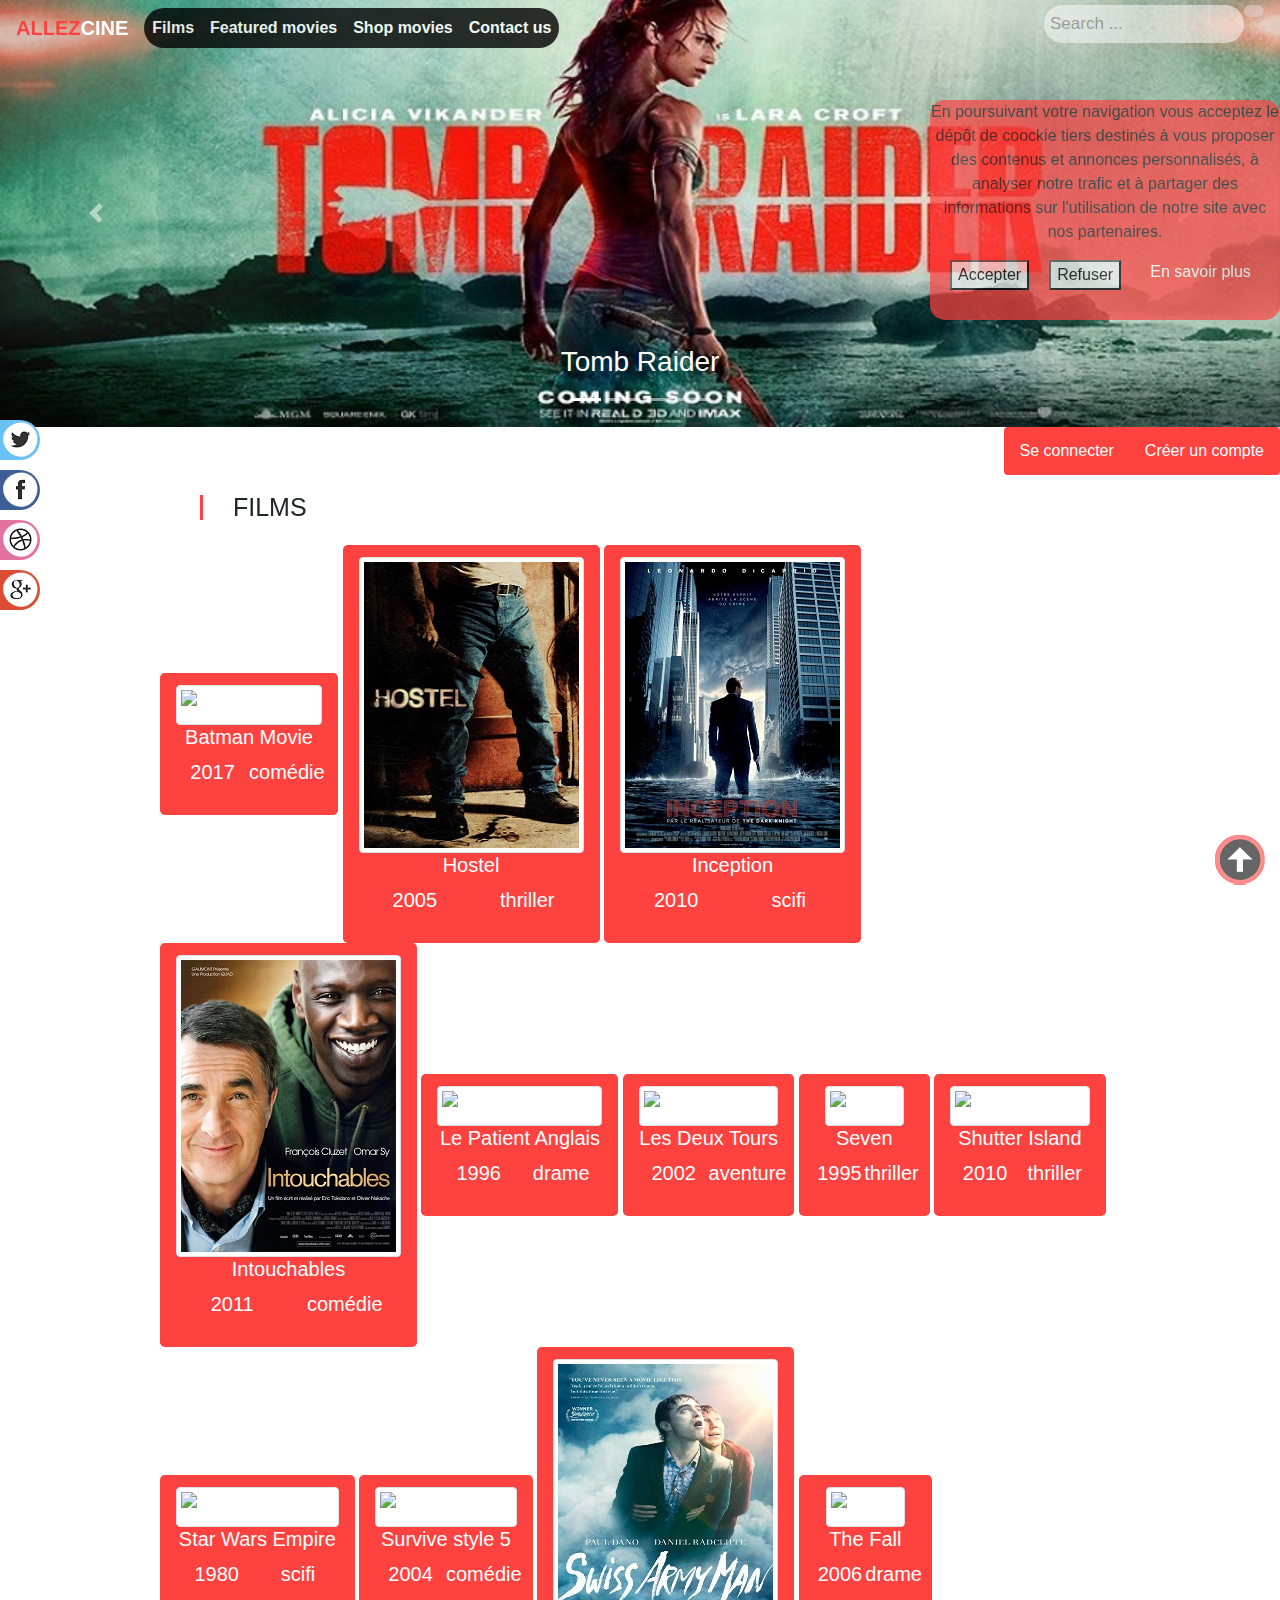
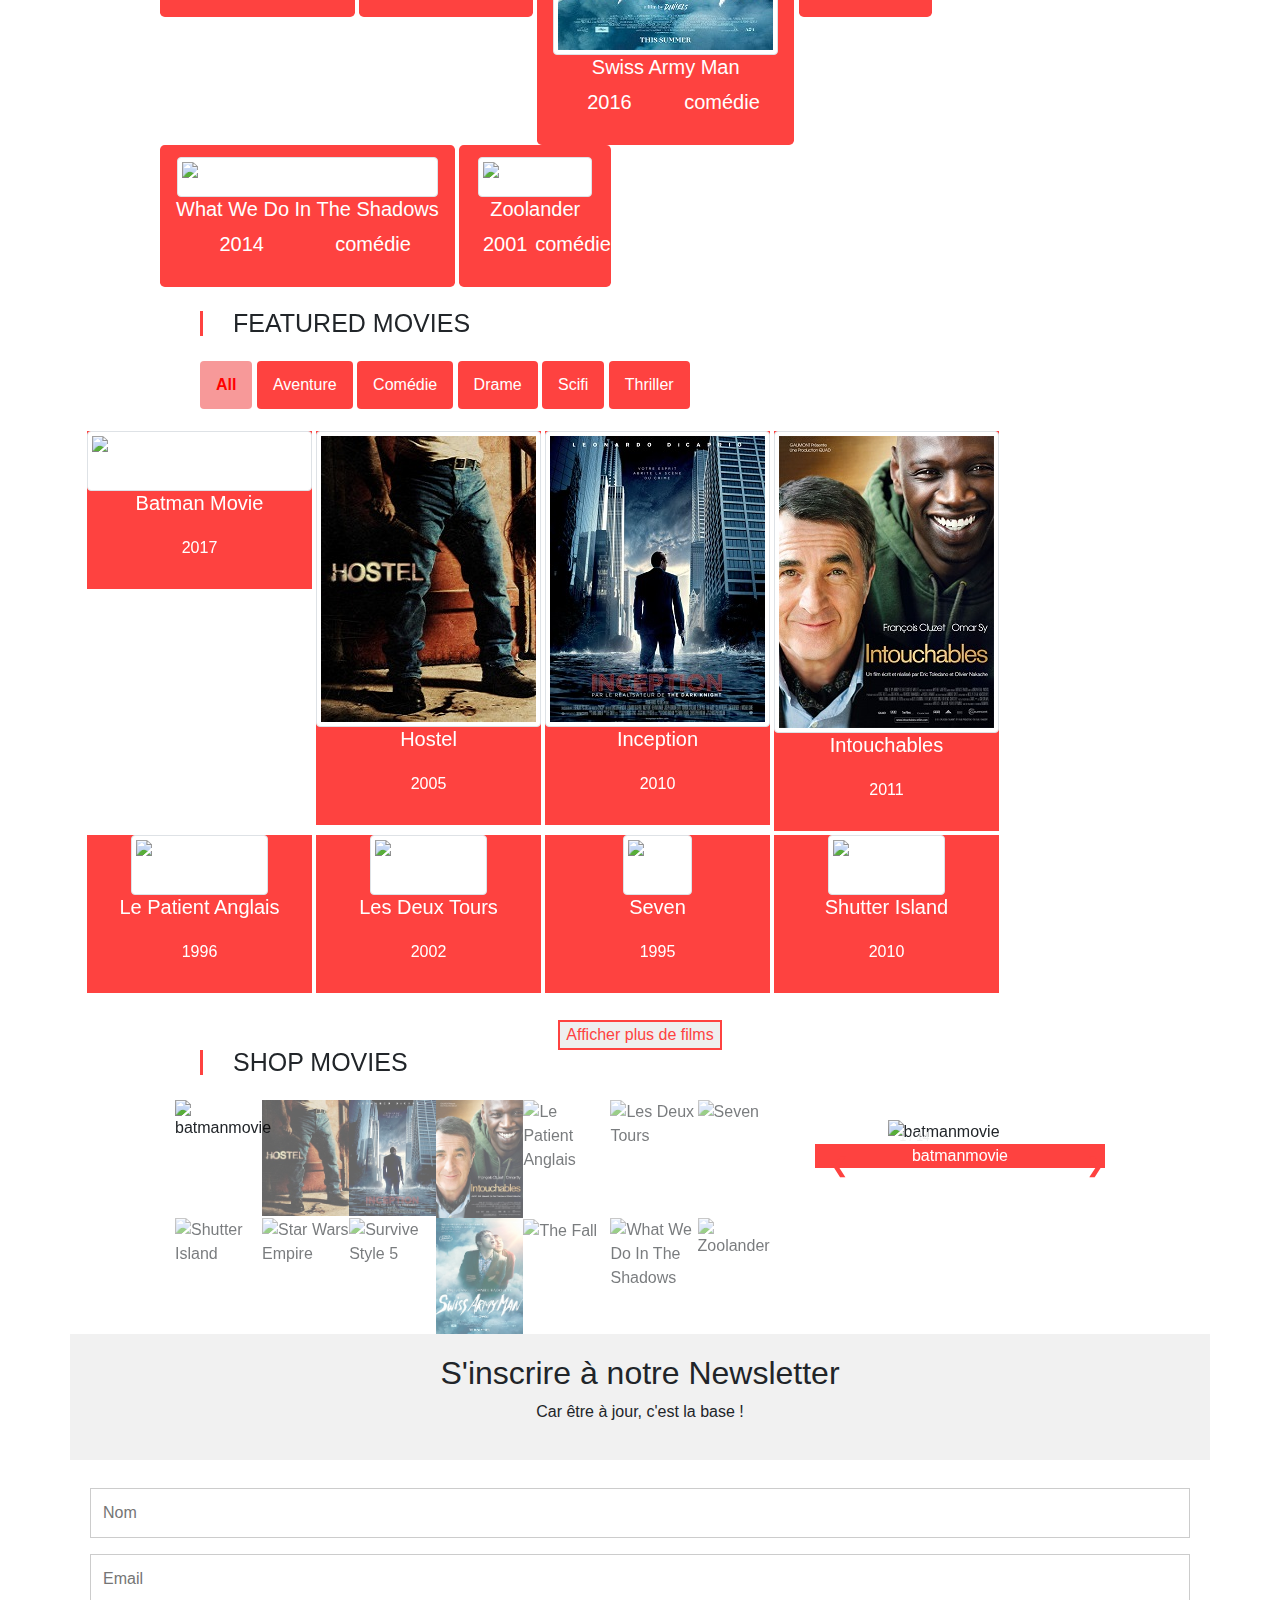
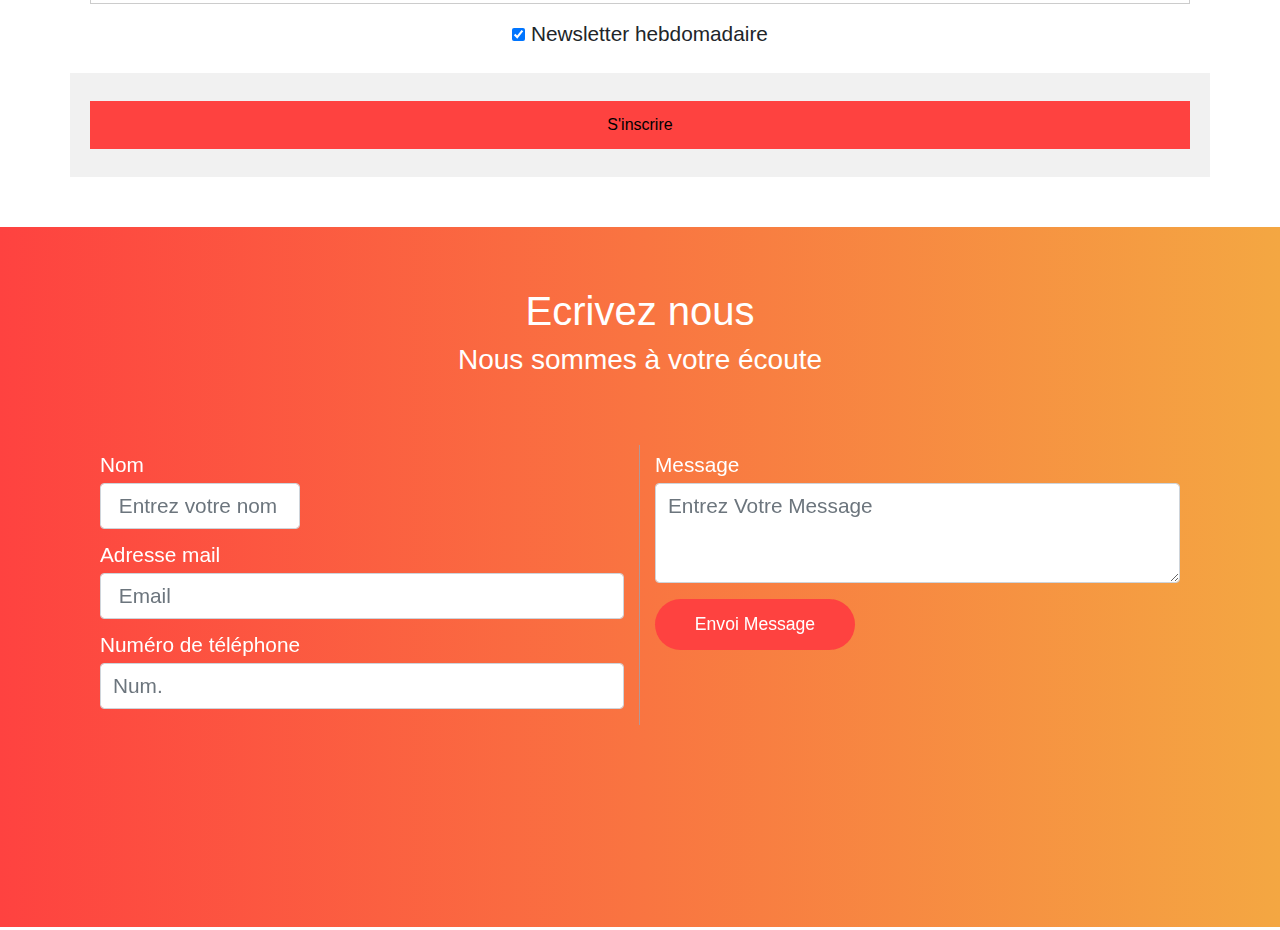
==== commit f50c30e7: "27/6 16h28" ====
--- a/index.html
+++ b/index.html
@@ -25,7 +25,7 @@
     <!-- Menu -->
     <nav class="navbar navbar-expand-md bg-dark navbar-dark">
       <a class="navbar-brand" href="#"><span style="color: #FE4240">ALLEZ</span>CINE</a>
-      <button class="navbar-toggler" name="bouton" type="button" data-toggle="collapse" data-target="#collapsibleNavbar" value="button">
+      <button class="navbar-toggler" name="XX" type="button" data-toggle="collapse" data-target="#collapsibleNavbar" value="XY">
             <span class="navbar-toggler-icon"></span>
           </button>
       <div class="collapse navbar-collapse" id="collapsibleNavbar">
@@ -50,7 +50,7 @@
       <div class="search-container">
         <form action="/action_page.php">
           <input type="text" placeholder="Search ..." name="search">
-          <button type="submit" name="button" value="button"><i class="fa fa-search"></i></button>
+          <button type="submit" name="XX" value="XX"><i class="fa fa-search"></i></button>
         </form>
       </div>
     </div>
@@ -98,10 +98,10 @@
       </div>
 
       <!-- Left and right controls -->
-      <a class="carousel-control-prev" name="prev" href="#myCarousel" data-slide="prev">
+      <a class="carousel-control-prev" name="prev" aria-label="prev" href="#myCarousel" data-slide="prev">
       <span class="carousel-control-prev-icon"></span>
     </a>
-      <a class="carousel-control-next" name="next" href="#myCarousel" data-slide="next">
+      <a class="carousel-control-next" name="next" aria-label="next" href="#myCarousel" data-slide="next">
       <span class="carousel-control-next-icon"></span>
     </a>
     </div>
@@ -146,7 +146,7 @@
             </div>
             <div class="row">
               <div class="col-md-5 col-xs-5"></div>
-              <div class="col-md-6 col-xs-6" class="checkbox1">
+              <div class="col-md-6 col-xs-6" id="checkbox0">
                 <label><input type="checkbox" value="">Rester connecté</label>
               </div>
             </div>
@@ -222,7 +222,7 @@
             </div>
             <div class="row">
               <div class="col-md-4 col-xs-4"></div>
-              <div class="col-md-8 col-xs-8" class="checkbox1">
+              <div class="col-md-8 col-xs-8" id="checkbox1">
                 <label><input type="checkbox" value="">Rester connecté</label>
               </div>
             </div>
@@ -278,7 +278,7 @@
 
   <!-- TITRE -->
   <div class="row" id="films">
-    <div class="col-md-12 col-xs12" class="title1">
+    <div class="col-md-12 col-xs-12 title1">
       <p>FILMS</p>
     </div>
   </div>
@@ -704,7 +704,7 @@
     <!-- <div class="col-lg-2 col-xs-2">
 
     </div> -->
-    <div class="col-lg-10 col-xs-10" class="title1">
+    <div class="col-lg-10 col-xs-10 title1">
       <p>FEATURED MOVIES</p>
     </div>
 
@@ -799,7 +799,7 @@
   <button type="button" name="button" id="btn4"><a href="#" id="toggler1" onclick="changer1()">Afficher moins de films</a></button>
 
   <div class="row" id="shop-movies">
-    <div class="titre2" class="title1">
+    <div class="col-lg-12 col-xs-12 title1">
       <p>SHOP MOVIES</p>
     </div>
   </div>
--- a/style.css
+++ b/style.css
@@ -366,7 +366,7 @@
   overflow-y: auto;
 }
 
-.checkbox1, #checkbox2 {
+#checkbox0, #checkbox1, #checkbox2 {
   text-align: left;
 }
 
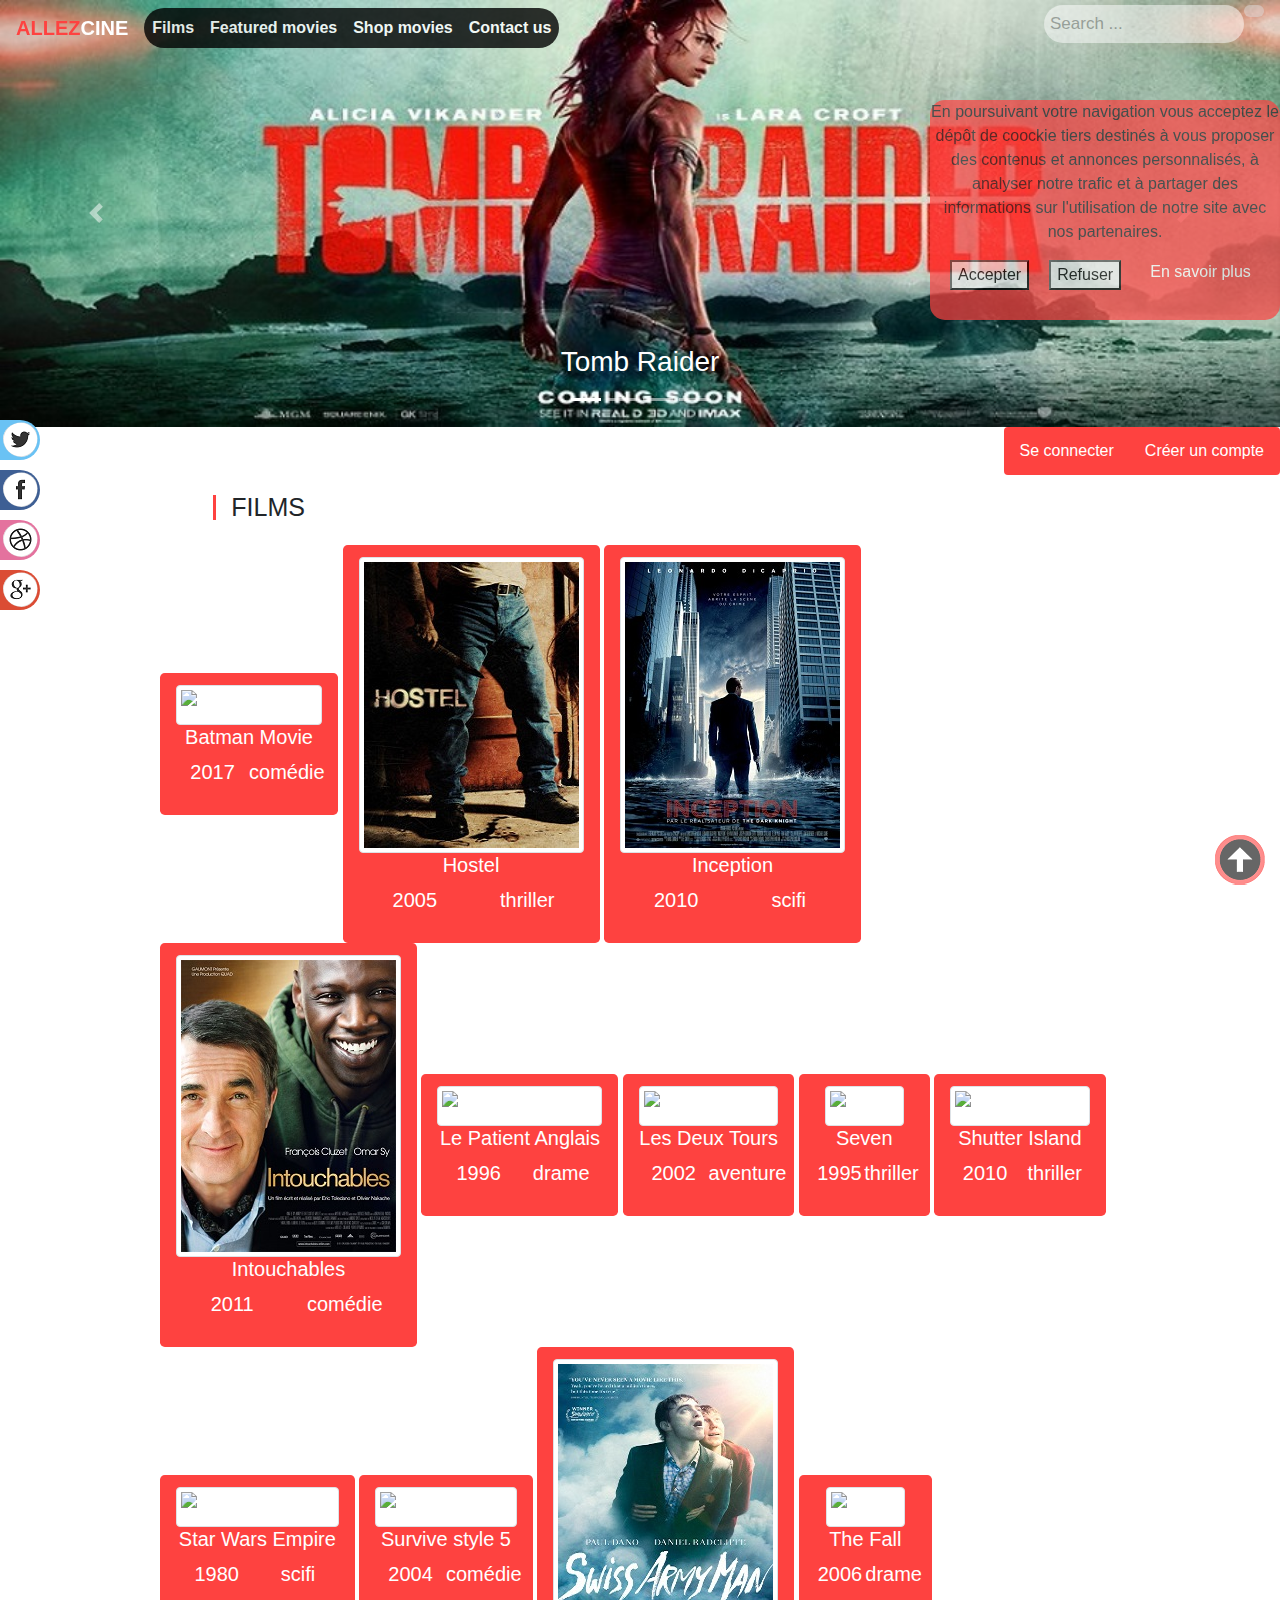
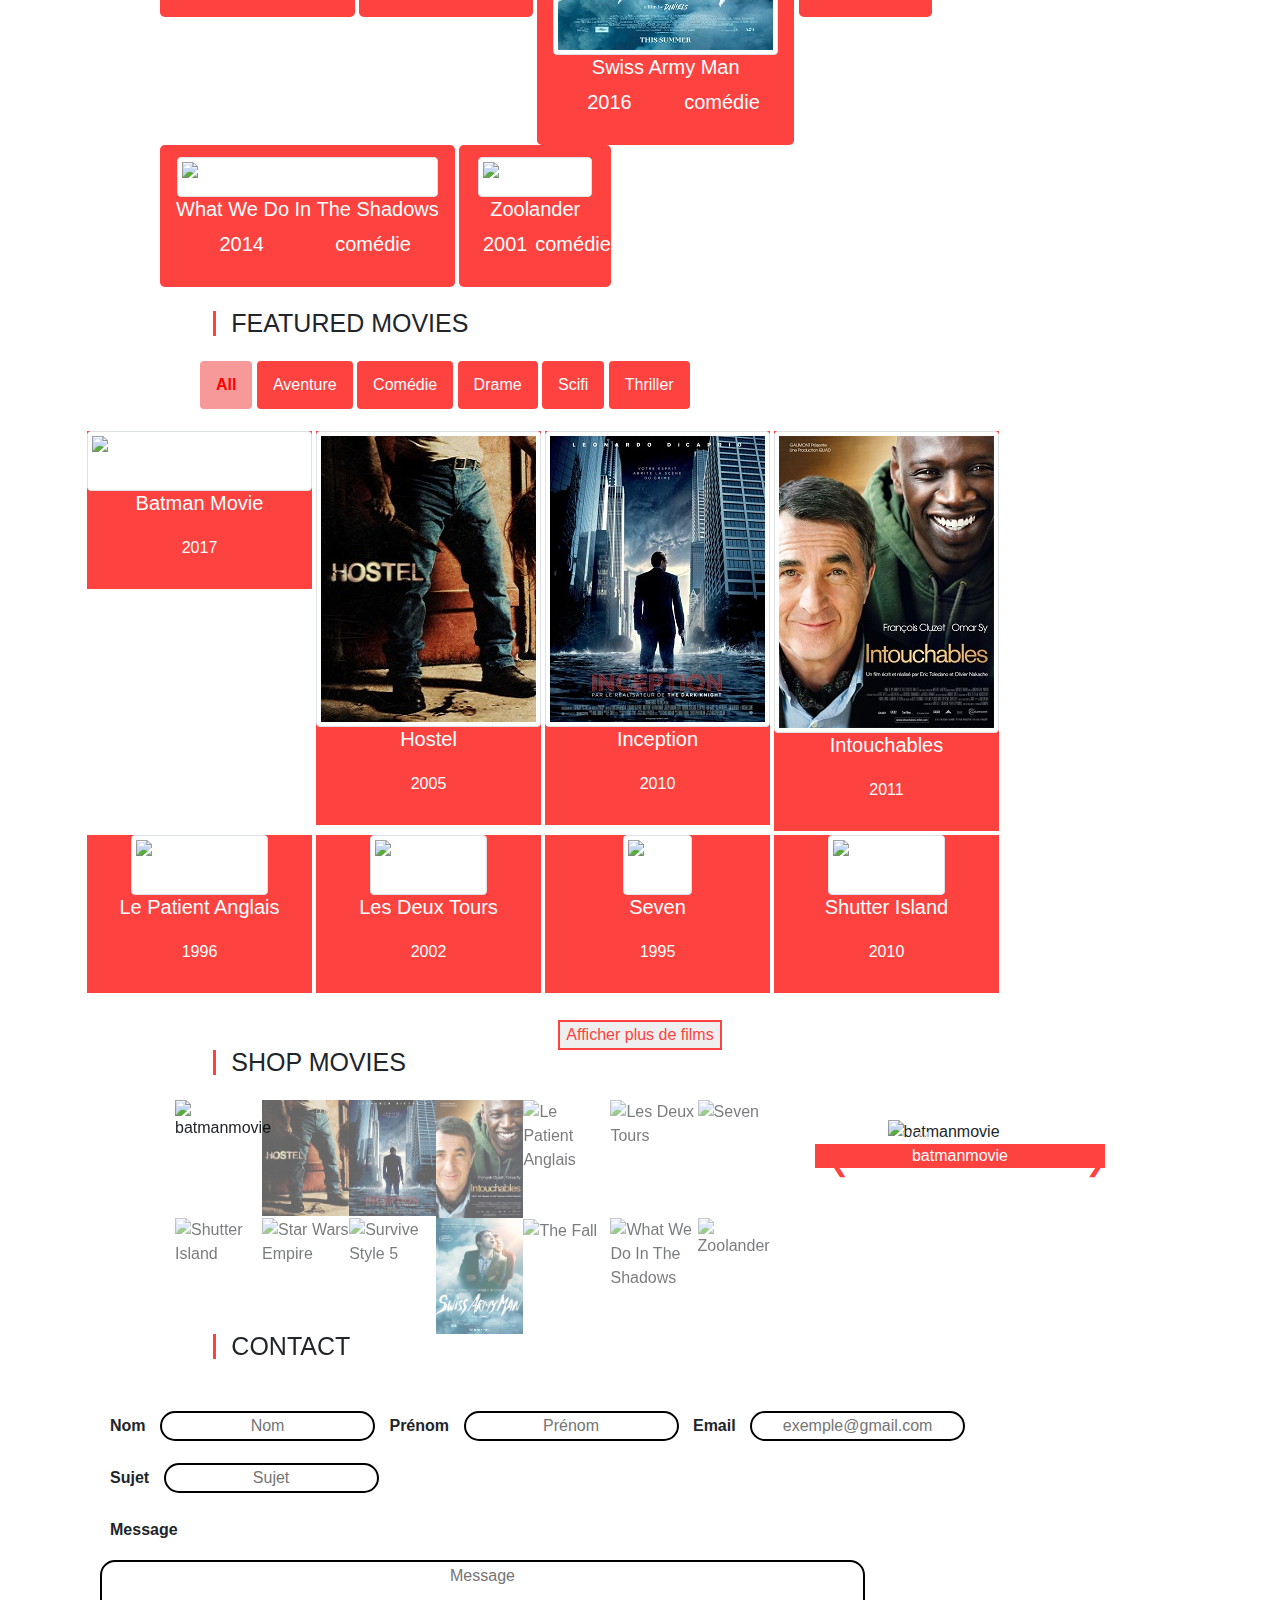
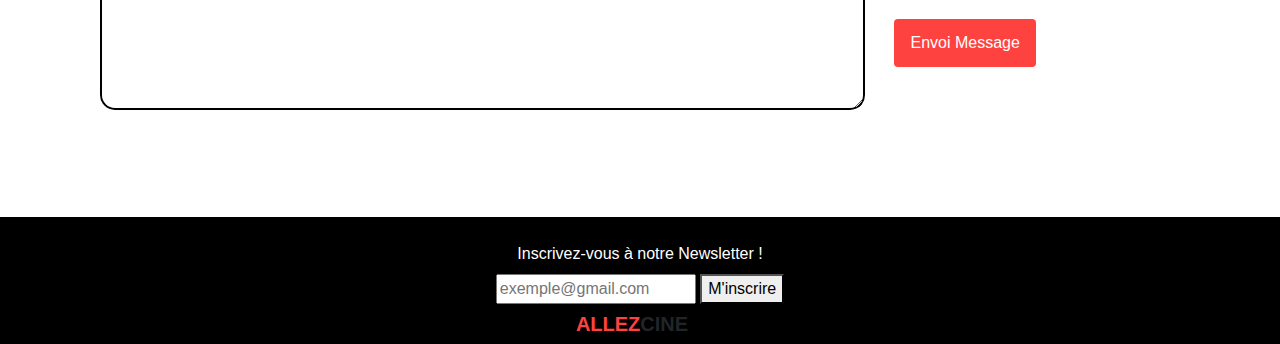
==== commit 04c74cb7: "29/6 16h48" ====
--- a/index.html
+++ b/index.html
@@ -6,6 +6,14 @@
   <meta name="viewport" content="width=device-width, initial-scale=1">
   <meta name="Description" content="AllezCine">
   <meta name="theme-color" content="white">
+
+  <meta name="apple-mobile-web-app-capable" content="yes">
+  <meta name="apple-mobile-web-app-status-bar-style" content="black">
+  <meta name="apple-mobile-web-app-title" content="Allezcines">
+  <link rel="apple-touch-icon" href="./images/icon192.png">
+
+  <meta name="msapplication-TileImage" content="./images/icon192.png">
+  <meta name="msapplication-TileColor" content="#2F3BA2">
 
   <title>AllezCine</title>
   <link rel="stylesheet" href="https://maxcdn.bootstrapcdn.com/bootstrap/4.1.1/css/bootstrap.min.css">
@@ -14,6 +22,7 @@
   <script src="https://ajax.googleapis.com/ajax/libs/jquery/3.3.1/jquery.min.js"></script>
   <script src="https://maxcdn.bootstrapcdn.com/bootstrap/4.1.1/js/bootstrap.min.js"></script>
   <link rel="manifest" href="./manifest.json">
+  <link rel="icon" href="icons/favicon.png" type="image/png" sizes="16x16">
 
 
 </head>
@@ -25,7 +34,7 @@
     <!-- Menu -->
     <nav class="navbar navbar-expand-md bg-dark navbar-dark">
       <a class="navbar-brand" href="#"><span style="color: #FE4240">ALLEZ</span>CINE</a>
-      <button class="navbar-toggler" name="XX" type="button" data-toggle="collapse" data-target="#collapsibleNavbar" value="XY">
+      <button class="navbar-toggler" name="XX" type="button" data-toggle="collapse" data-target="#collapsibleNavbar" value="XY" aria-label="hamburger">
             <span class="navbar-toggler-icon"></span>
           </button>
       <div class="collapse navbar-collapse" id="collapsibleNavbar">
@@ -37,10 +46,10 @@
             <a class="nav-link" class="onmouseover()" href="#featuredmovies" target="_self" title="Featured movies">Featured movies</a>
           </li>
           <li class="nav-item">
-            <a class="nav-link" class="onmouseover()" href="#shop-movies" target="_self" title="Shop movies">Shop movies</a>
+            <a class="nav-link" class="onmouseover()" href="#shopmovies" target="_self" title="Shop movies">Shop movies</a>
           </li>
           <li class="nav-item">
-            <a class="nav-link" class="onmouseover()" href="#contactus" target="_self" title="Contact us">Contact us</a>
+            <a class="nav-link" class="onmouseover()" href="#contact" target="_self" title="Contact us">Contact us</a>
           </li>
         </ul>
       </div>
@@ -49,8 +58,8 @@
     <div class="topnav">
       <div class="search-container">
         <form action="/action_page.php">
-          <input type="text" placeholder="Search ..." name="search">
-          <button type="submit" name="XX" value="XX"><i class="fa fa-search"></i></button>
+          <input type="text" placeholder="Search ..." name="search" aria-label="search">
+          <button type="submit" name="XX" value="XX" aria-label="search"><i class="fa fa-search"></i></button>
         </form>
       </div>
     </div>
@@ -126,27 +135,27 @@
 
           <div class="modal-body">
             <div class="row">
-              <div class="col-md-3 col-xs-3"></div>
-              <div class="col-md-3 col-xs-3 label">
+              <div class="col-md-3 col-sm-3"></div>
+              <div class="col-md-3 col-sm-3 label">
                 <label for="identifiant">Identifiant</label>
               </div>
-              <div class="col-md-3 col-xs-3">
+              <div class="col-md-3 col-sm-3">
                 <input type="text" name="identifiant" value="" placeholder="Entrez votre identifiant">
               </div>
             </div>
 
             <div class="row">
-              <div class="col-md-3 col-xs-3"></div>
-              <div class="col-md-3 col-xs-3 label">
+              <div class="col-md-3 col-sm-3"></div>
+              <div class="col-md-3 col-sm-3 label">
                 <label for="password">&nbsp;Password</label>
               </div>
-              <div class="col-md-3 col-xs-3">
+              <div class="col-md-3 col-sm-3">
                 <input type="password" name="password" value="" placeholder="Entrez votre mot de passe">
               </div>
             </div>
             <div class="row">
-              <div class="col-md-5 col-xs-5"></div>
-              <div class="col-md-6 col-xs-6" id="checkbox0">
+              <div class="col-md-5 col-sm-5"></div>
+              <div class="col-md-6 col-sm-6" id="checkbox0">
                 <label><input type="checkbox" value="">Rester connecté</label>
               </div>
             </div>
@@ -185,54 +194,54 @@
           </div>
           <div class="modal-body">
             <div class="row">
-              <div class="col-md-3 col-xs-3"></div>
-              <div class="col-md-3 col-xs-3 label">
+              <div class="col-md-3 col-sm-3"></div>
+              <div class="col-md-3 col-sm-3 label">
                 <label for="nom">Nom</label>
               </div>
-              <div class="col-md-3 col-xs-3">
+              <div class="col-md-3 col-sm-3">
                 <input type="text" name="nom" value="" placeholder="Entrez votre nom">
               </div>
             </div>
             <div class="row">
-              <div class="col-md-3 col-xs-3"></div>
-              <div class="col-md-3 col-xs-3 label">
-                <label for="email">&nbsp;E-mail</label>
-              </div>
-              <div class="col-md-3 col-xs-3">
-                <input type="text" name="email" value="" placeholder="Entrez votre e-mail">
+              <div class="col-md-3 col-sm-3"></div>
+              <div class="col-md-3 col-sm-3 label">
+                <label for="email0">&nbsp;E-mail</label>
+              </div>
+              <div class="col-md-3 col-sm-3">
+                <input type="text" name="email" id="email0" value="" placeholder="Entrez votre e-mail">
               </div>
             </div>
             <div class="row">
-              <div class="col-md-3 col-xs-3"></div>
-              <div class="col-md-3 col-xs-3 label">
+              <div class="col-md-3 col-sm-3"></div>
+              <div class="col-md-3 col-sm-3 label">
                 <label for="password">&nbsp;Password</label>
               </div>
-              <div class="col-md-3 col-xs-3">
+              <div class="col-md-3 col-sm-3">
                 <input type="password" name="password" value="" placeholder="Entrez votre password" id="password">
               </div>
             </div>
             <div class="row">
-              <div class="col-md-2 col-xs-2"></div>
-              <div class="col-md-4 col-xs-4 label">
+              <div class="col-md-2 col-sm-2"></div>
+              <div class="col-md-4 col-sm-4 label">
                 <label for="confirm">&nbsp;Confirmer password</label>
               </div>
-              <div class="col-md-3 col-xs-3">
+              <div class="col-md-3 col-sm-3">
                 <input type="password" name="confirm" value="" placeholder="Confirmez votre password" id="confirm">
               </div>
             </div>
             <div class="row">
-              <div class="col-md-4 col-xs-4"></div>
-              <div class="col-md-8 col-xs-8" id="checkbox1">
+              <div class="col-md-4 col-sm-4"></div>
+              <div class="col-md-8 col-sm-8" id="checkbox1">
                 <label><input type="checkbox" value="">Rester connecté</label>
               </div>
             </div>
             <div class="row">
-              <div class="col-md-4 col-xs-4"></div>
-              <div class="col-md-8 col-xs-8" id="checkbox2">
+              <div class="col-md-4 col-sm-4"></div>
+              <div class="col-md-8 col-sm-8" id="checkbox2">
                 <label><input type="checkbox" value="">J'accepte les <a href="http://www.commeaucinema.com/conditions.php3">conditions générales d'utilisation</a></label>
               </div>
             </div>
-            <div class="col-md-12 col-xs-12" class="bouton">
+            <div class="col-md-12 col-sm-12" class="bouton">
               <input type="submit" value="Enregistrer" onclick="bordure()">
               <a href="./index.html">Cancel</a>
             </div>
@@ -250,7 +259,7 @@
     <p>En poursuivant votre navigation vous acceptez le dépôt de coockie tiers destinés à vous proposer des contenus et annonces personnalisés, à analyser notre trafic et à partager des informations sur l'utilisation de notre site avec nos partenaires.</p>
     <button type="button" name="button" onclick="closeCoock()">Accepter</button>
     <button type="button" name="button" onclick="fakya()">Refuser</button>
-    <a href="https://www.cnil.fr/fr/reglement-europeen-protection-donnees" target="_blank">En savoir plus</a>
+    <a href="https://www.cnil.fr/fr/reglement-europeen-protection-donnees" target="_blank" rel="noreferrer">En savoir plus</a>
   </div>
   <!-- FIN : AVERTISSEMENT COCKIES  -->
 
@@ -278,8 +287,12 @@
 
   <!-- TITRE -->
   <div class="row" id="films">
-    <div class="col-md-12 col-xs-12 title1">
+    <div class="col-md-2 col-sm-2 ">
+    </div>
+    <div class="col-md-8 col-sm-8 title1">
       <p>FILMS</p>
+    </div>
+    <div class="col-md-2 col-sm-2 ">
     </div>
   </div>
   <!-- TITRE FIN   -->
@@ -701,13 +714,13 @@
   <!-- ++++++++++++++++++++++++++++++++++++++++++++++++++++++++++++++++++++++++++++++++++++++++++++++++++++++++++++++++++++++++ -->
 
   <div class="row" id="featuredmovies">
-    <!-- <div class="col-lg-2 col-xs-2">
-
-    </div> -->
-    <div class="col-lg-10 col-xs-10 title1">
+    <div class="col-md-2 col-sm-2 ">
+    </div>
+    <div class="col-md-8 col-sm-8 title1">
       <p>FEATURED MOVIES</p>
     </div>
-
+    <div class="col-md-2 col-sm-2 ">
+    </div>
   </div>
   <!-- TITRE FIN   -->
 
@@ -798,14 +811,18 @@
   <button type="button" name="button" id="btn3"><a href="#" id="toggler" onclick="changer()">Afficher plus de films</a></button>
   <button type="button" name="button" id="btn4"><a href="#" id="toggler1" onclick="changer1()">Afficher moins de films</a></button>
 
-  <div class="row" id="shop-movies">
-    <div class="col-lg-12 col-xs-12 title1">
+  <div class="row" id="shopmovies">
+    <div class="col-md-2 col-sm-2 ">
+    </div>
+    <div class="col-md-8 col-sm-8 title1">
       <p>SHOP MOVIES</p>
     </div>
-  </div>
-
-  <div class="row" id="shopmovies">
-    <div class="shopmovies col-lg-8  col-md-8 col-xs-8">
+    <div class="col-md-2 col-sm-2 ">
+    </div>
+  </div>
+
+  <div class="row" id="shopmovies0">
+    <div class="shopmovies col-lg-8  col-md-8 col-sm-8">
 
       <!-- Thumbnail images -->
       <div class="row">
@@ -856,7 +873,7 @@
       </div>
     </div>
     <!-- Container for the image gallery -->
-    <div class="container col-lg-4 col-md-4 col-xs-4">
+    <div class="container col-lg-4 col-md-4 col-sm-4">
 
       <!-- Full-width images with number text -->
       <div class="mySlides">
@@ -940,78 +957,67 @@
     </div>
   </div>
 
-
-  <form action="/action_page.php" id="newsletter">
-    <div class="container">
-      <h2>S'inscrire à notre Newsletter</h2>
-      <p>Car être à jour, c'est la base !</p>
-    </div>
-
-    <div class="container" style="background-color:white">
-      <input type="text" placeholder="Nom" name="name" required>
-      <input type="text" placeholder="Email" name="mail" required>
-      <label>
-        <input type="checkbox" checked="checked" name="subscribe"> Newsletter hebdomadaire
-      </label>
-    </div>
-
-    <div class="container">
-      <input type="submit" value="S'inscrire">
-    </div>
-  </form>
+  <div class="row" id="contact">
+    <div class="col-md-2 col-sm-2 ">
+    </div>
+    <div class="col-md-8 col-sm-8 title1">
+      <p>CONTACT</p>
+    </div>
+    <div class="col-md-2 col-sm-2 ">
+    </div>
+  </div>
+
+  <div class="container">
+    <div class="row">
+      <div class="col-md-12">
+        <form class="contact" action="index.html" method="post" id="resetForm">
+          <label for="nom">Nom</label>
+          <input type="text" name="nom" placeholder="Nom" id="userName">
+          <label for="prénom">Prénom</label>
+          <input type="text" name="nom" placeholder="Prénom" id="userPrenom">
+          <label for="email">Email</label>
+          <input type="text" name="nom" placeholder="exemple@gmail.com" id="userEmail">
+          <br>
+          <label for="sujet">Sujet</label>
+          <input type="text" name="nom" placeholder="Sujet" id="userSujet">
+          <br>
+          <label for="message">Message</label>
+          <br>
+          <textarea name="message" rows="8" cols="80" placeholder="Message" style="height:150px" id="userMessage"></textarea>
+          <button id="contact" type="button" class="btn submit" onclick="sendClick()"><i class="fa fa-paper-plane" aria-hidden="true"></i> Envoi Message</button>
+        </form>
+      </div>
+    </div>
+  </div>
 
 
 
   <footer>
-    <!-- CONTACT -->
-    <section id="contact">
-      <div class="section-content" id="contactus">
-        <h1 class="section-header">Ecrivez <span class="content-header wow fadeIn " data-wow-delay="0.2s" data-wow-duration="2s"> nous</span></h1>
-        <h3>Nous sommes à votre écoute</h3>
-      </div>
-      <div class="contact-section">
-        <div class="container">
-          <form>
-            <div class="row">
-              <div class="col-md-6 form-line">
-                <div class="form-group">
-                  <label for="exampleInputUsername">Nom</label>
-                  <input type="text" class="form-control" id="userName" placeholder=" Entrez votre nom">
-                </div>
-                <div class="form-group">
-                  <label for="exampleInputEmail">Adresse mail</label>
-                  <input type="email" class="form-control" id="userEmail" placeholder=" Email">
-                </div>
-                <div class="form-group">
-                  <label for="telephone">Numéro de téléphone</label>
-                  <input type="tel" class="form-control" id="userTelephone" placeholder="Num."> </div>
-              </div>
-              <div class="col-md-6">
-                <div class="form-group">
-                  <label for="description"> Message</label>
-                  <textarea class="form-control" id="userMessage" placeholder="Entrez Votre Message"></textarea>
-                </div>
-                <div>
-                  <button type="button" class="btn btn-default submit" onclick="sendClick()"><i class="fa fa-paper-plane" aria-hidden="true"></i>  Envoi Message</button>
-                </div>
-              </div>
-            </div>
-          </form>
-        </div>
-        <div class="row">
-          <div class="col-md-12">
-            <iframe src="https://www.google.com/maps/embed?pb=!1m18!1m12!1m3!1d2519.233582934361!2d4.355096615485479!3d50.84535866671215!2m3!1f0!2f0!3f0!3m2!1i1024!2i768!4f13.1!3m3!1m2!1s0x47c3c47fce0ba71d%3A0x2f634768a374d3b0!2sCantersteen+10%2C+1000+Bruxelles!5e0!3m2!1sfr!2sbe!4v1529677400530"
-              title="map" width="250" height="200" frameborder="0" style="border:0" allowfullscreen></iframe>
-          </div>
-        </div>
-    </section>
-    <!-- CONTACT FIN -->
+
+    <form class="newsletter" action="index.html" method="post">
+      <label for="Newsletter">Inscrivez-vous à notre Newsletter !</label>
+      <br>
+      <input type="text" name="nom" placeholder="exemple@gmail.com" id="userEmailNews">
+      <button type="button" onclick="newsletter()" class="michou">M'inscrire</button>
+    </form>
+
+    <a class="navbar-brand"><span style="color: #FE4240">ALLEZ</span>CINE</a>
+
 
   </footer>
 
   <!-- Charger fichier javascript du projet -->
   <script type="text/javascript" src="AD6D.js"></script>
   <script type="text/javascript" src="allezcine.js"></script>
+  <script type="text/javascript">
+    if ('serviceWorker' in navigator) {
+      navigator.serviceWorker
+        .register('./service-worker.js')
+        .then(function() {
+          console.log('Service Worker Registered');
+        });
+    }
+  </script>
 
   <!-- <script src="allezcine.js"></script> -->
   <!-- Rajout Bootstrap jquery, Popper.js et javascript -->
--- a/style.css
+++ b/style.css
@@ -97,8 +97,6 @@
   color: white;
 }
 
-/* FIN : ALERT COOCKIES */
-
 /* DEBUT : ICONES SOCIAUX */
 
 .twitter {
@@ -225,25 +223,21 @@
   transform: translateX(100px);
 }
 
-/* FIN : ICONES SOCIAUX */
-
 /*TITRES */
 
 .title1 {
   float: left;
   margin-bottom: 25px;
-  margin-left: 200px;
   margin-right: auto;
   border-left: solid 3px #FE4240;
   width: 300px;
-  max-width: 100%;
+  /* max-width: 100%; */
   height: 25px;
 }
 
 .title1 p {
   font-family: sans-serif;
   font-size: 25px;
-  margin-left: 15px;
   vertical-align: middle;
   line-height: 25px;
 }
@@ -281,76 +275,6 @@
 .genres {
   width: 50%;
   float: right;
-}
-
-/* CONTACT */
-
-iframe {
-  margin-top: 5px;
-  margin-right: auto;
-  margin-left: auto;
-  width: : 100%;
-  display: block;
-}
-
-.section-content {
-  text-align: center;
-}
-
-#contact {
-  margin-top: 50px;
-  font-family: 'Teko', sans-serif;
-  padding-top: 60px;
-  width: 100%;
-  height: 700px;
-  background: #f4a742;
-  /* fallback for old browsers */
-  background: -webkit-linear-gradient(to left, #f4a742, #FE4240);
-  /* Chrome 10-25, Safari 5.1-6 */
-  background: linear-gradient(to left, #f4a742, #FE4240);
-  /* W3C, IE 10+/ Edge, Firefox 16+, Chrome 26+, Opera 12+, Safari 7+ */
-  color: #fff;
-}
-
-.contact-section {
-  padding-top: 40px;
-}
-
-.contact-section .col-md-6 {
-  width: 50%;
-}
-
-.form-line {
-  border-right: 1px solid #B29999;
-}
-
-.form-group {
-  margin-top: 10px;
-}
-
-label {
-  font-size: 1.3em;
-  line-height: 1em;
-  font-weight: normal;
-}
-
-.form-control {
-  font-size: 1.3em;
-  color: #080808;
-}
-
-textarea.form-control {
-  height: 100px;
-  /* margin-top: px;*/
-}
-
-.submit {
-  font-size: 1.1em;
-  float: left;
-  width: 200px;
-  background-color: transparent;
-  border-radius: 35px;
-  color: #fff;
 }
 
 /* Login/register */
@@ -567,8 +491,6 @@
 a {
   color: #FE4240;
 }
-
-/* ++++++++++++++++++++++ */
 
 /* shop movie */
 
@@ -670,8 +592,46 @@
   opacity: 1;
 }
 
-#shopmovies {
+#shopmovies0 {
   margin-left: auto;
   margin-right: auto;
   width: 75%;
+}
+
+/*CONTACT  */
+
+.contact {
+  margin: auto;
+}
+
+.contact label {
+  font-family: sans-serif;
+  font-weight: bold;
+  padding: 10px;
+}
+
+.contact input, textarea {
+  border: solid 2px black;
+  border-radius: 15px;
+  width: auto;
+  text-align: center;
+}
+
+form #contact {
+  margin-left: 25px;
+  margin-bottom: 150px;
+  margin-top: 25px;
+}
+
+/* footer */
+
+footer {
+  background-color: black;
+  margin: auto;
+  text-align: center;
+}
+
+footer label {
+  color: white;
+  padding-top: 25px;
 }